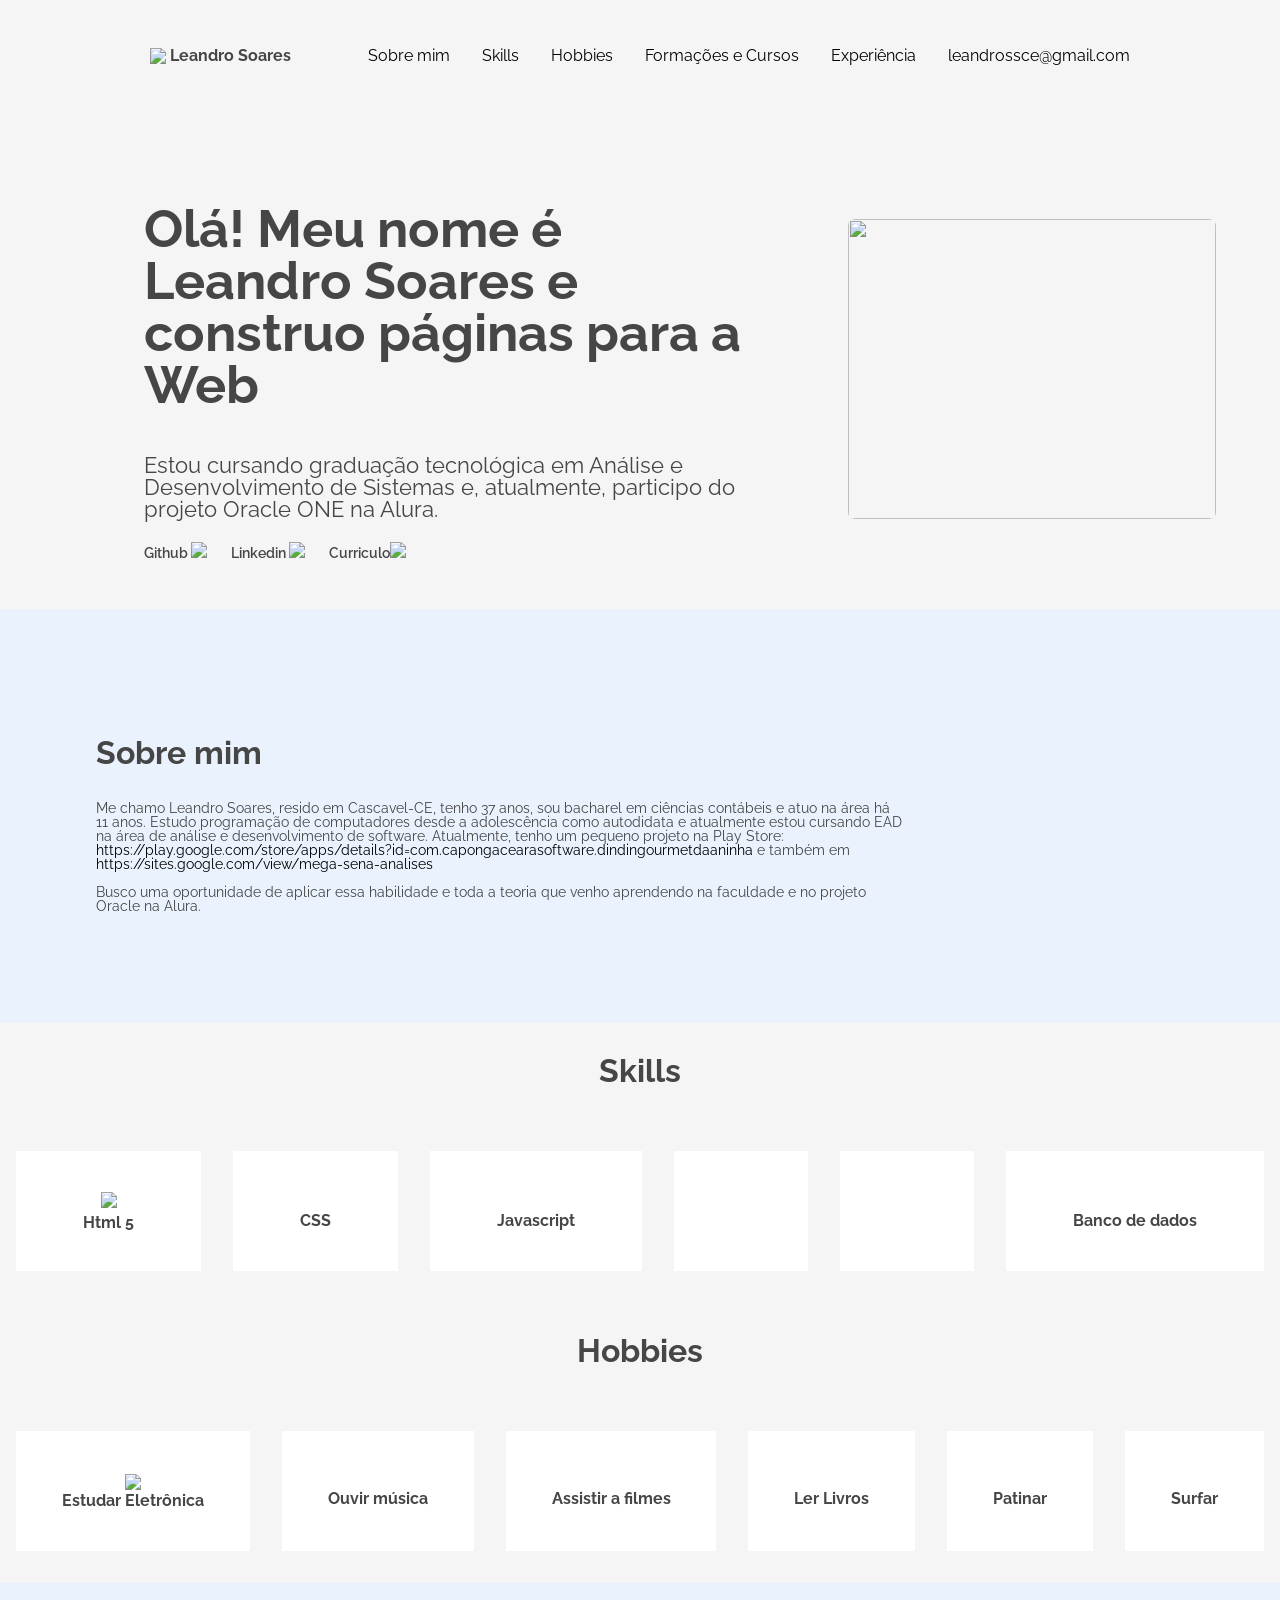
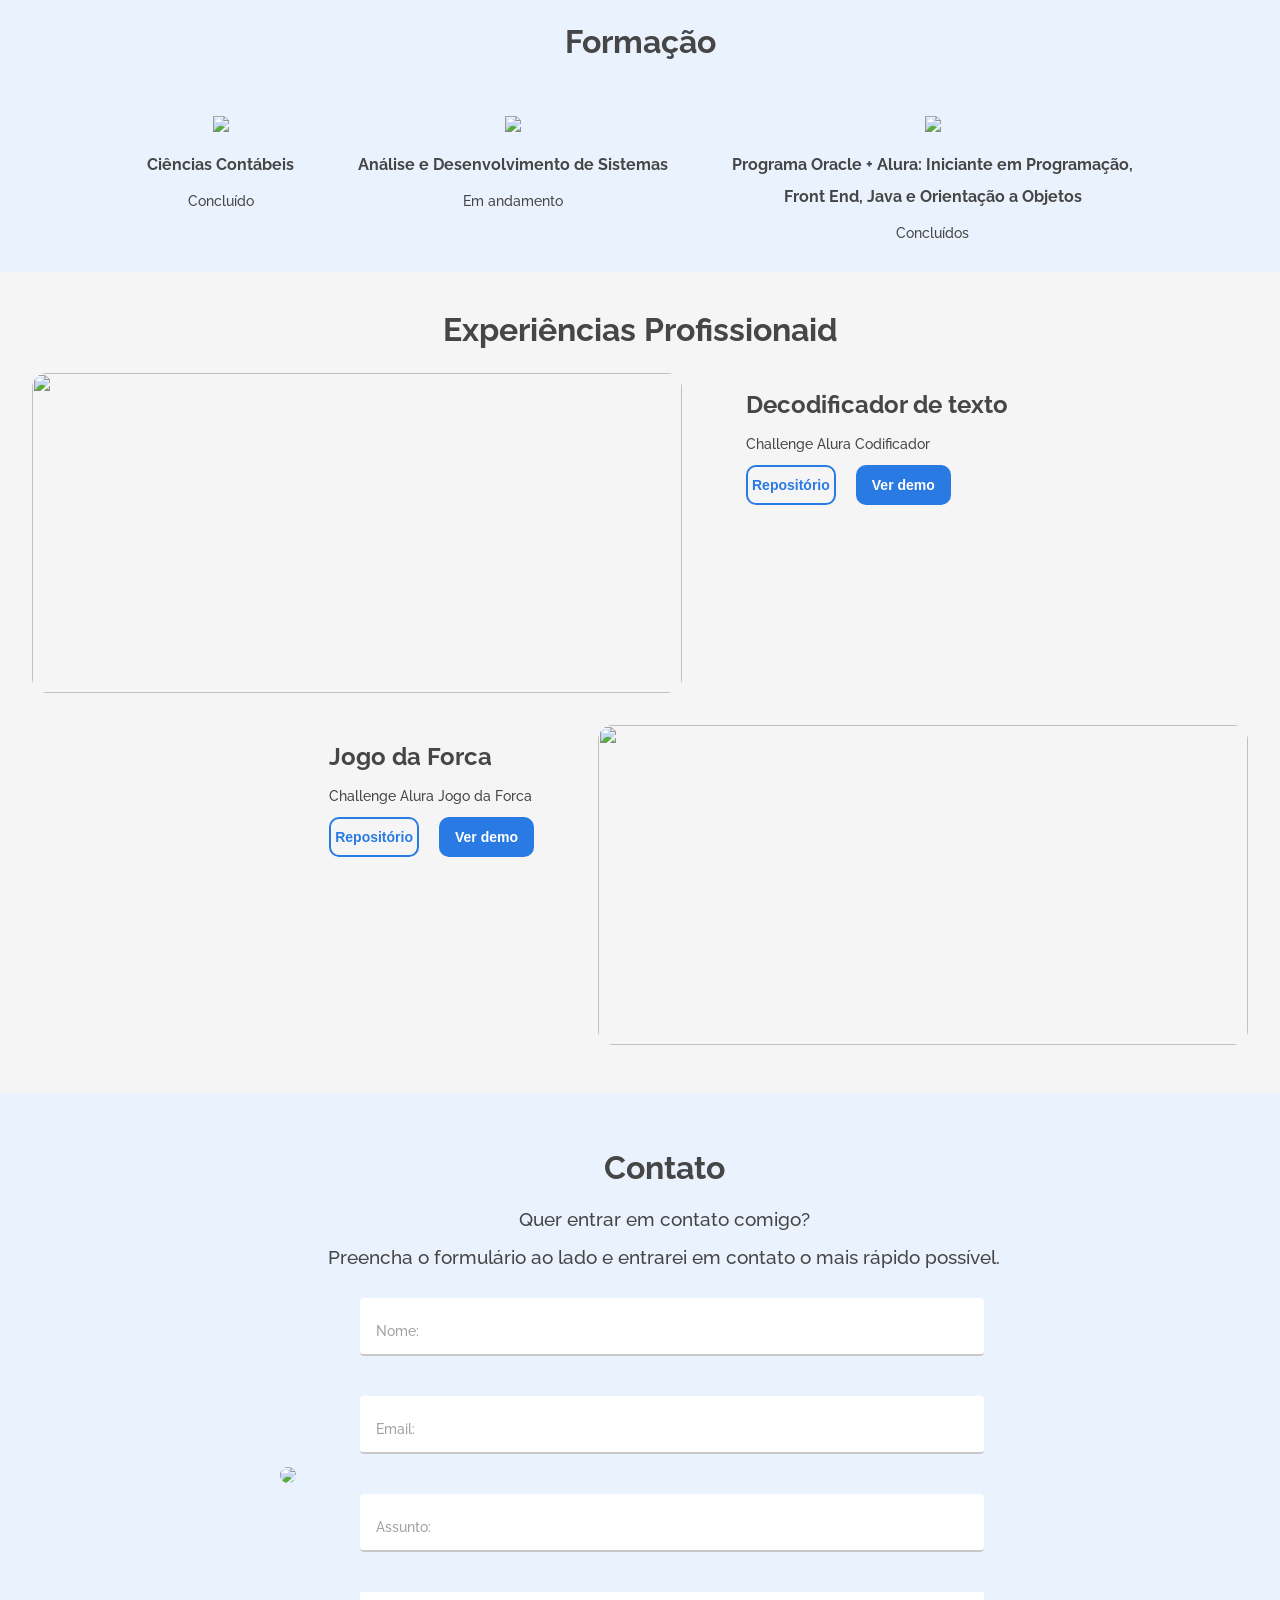
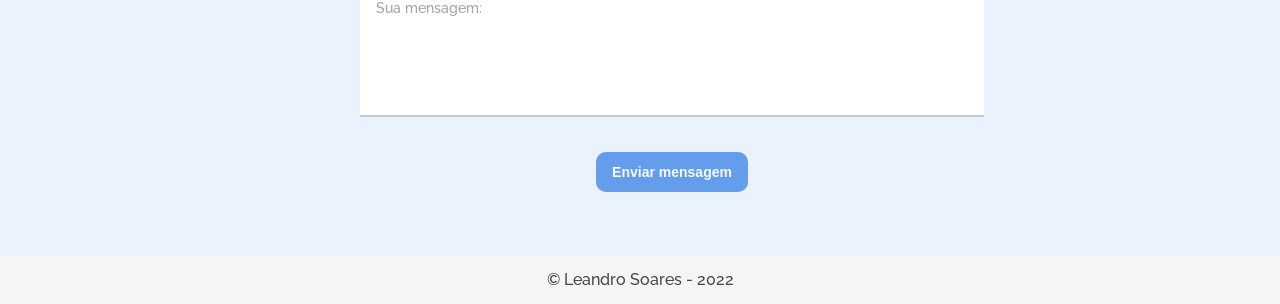
==== index.html @ 85e0a1cd "Primeiro commit" ====
<!DOCTYPE html>
<html lang="pt-br">

<head>
    <meta charset="UTF-8">
    <meta http-equiv="X-UA-Compatible" content="IE=edge">
    <meta name="viewport" content="width=device-width, initial-scale=1.0">

    <!-- Folha de estilo de CSS Linkado -->
    <link rel="stylesheet" href="style.css">

    <link rel="preconnect" href="https://fonts.googleapis.com">
    <link rel="preconnect" href="https://fonts.gstatic.com" crossorigin>

    <!-- Fonte do Projeto Raleway -->
    <link href="https://fonts.googleapis.com/css2?family=Raleway:wght@500&display=swap" rel="stylesheet">

    <title>Portfólio Pessoal</title>
</head>

<body>
    <!-- Sessão de Menu  -->
    <div class="all">
        <section class="menu">
            <header class="menu__header">
                <img class="menu__img" src="./assets/vector.png">
                <h3 class="menu__title">Leandro Soares</h3>
            </header>
            <nav class="menu__nav">
                <ul class="menu__list">
                    <li class="menu__list__item"><a href="#sobremim">Sobre mim</a></li>
                    <li class="menu__list__item"><a href="#skills">Skills</a></li>
                    <li class="menu__list__item"><a href="#hobbies">Hobbies</a></li>
                    <li class="menu__list__item"><a href="#formacao">Formações e Cursos</a></li>
                    <li class="menu__list__item"><a href="#xp">Experiência</a></li>
                    <li class="menu__list__item"><a href="#contato">leandrossce@gmail.com</a></li>
                </ul>
                <li class="menu__list__item__contato"><a href="#contato">leandrossce@gmail.com</a></li>
            </nav>
        </section>

        <!-- Sessão de Header/Title/Hero -->
        <section class="title">
            <div class="title__div">
                <img class="title__profile" src="assets\minha-foto.jpg">
                <div class="title__container" id="#sobremim">
                    <h2 class="title__bio">Olá! Meu nome é Leandro Soares e construo páginas para a Web</h2>
                    <h3 class="title__subsection">Estou cursando graduação tecnológica em Análise e Desenvolvimento de Sistemas e, atualmente, participo do projeto Oracle ONE na Alura.</h3>
                    <ul class="title__network">
                        <li class="title__network__item"><a href="https://github.com/leandrossce" target="_blank">Github <img src="assets\arrow.png"> </a></li>
                        <li class="title__network__item"><a href="" target="_blank">Linkedin <img src="assets\arrow.png"></a></li>
                        <li class="title__network__item"><a href="#">Curriculo<img src="assets\arrow.png"></a></li>
                    </ul>
                </div>
            </div>
        </section>

        <!-- Sessão sobre mim -->
        <section class="about">
            <div class="about__container">
                <h3 class="about__title">Sobre mim</h3>
                <p class="about__paragraph">Me chamo Leandro Soares, resido em Cascavel-CE, tenho 37 anos, sou bacharel em ciências contábeis e atuo na área há 11 anos. 
                    Estudo programação de computadores desde a adolescência como autodidata e atualmente estou cursando EAD na área de análise e desenvolvimento de software. 
                    Atualmente, tenho um pequeno projeto na Play Store: <a href="https://play.google.com/store/apps/details?id=com.capongacearasoftware.dindingourmetdaaninha">https://play.google.com/store/apps/details?id=com.capongacearasoftware.dindingourmetdaaninha</a> 
                    e também em <a href="https://sites.google.com/view/mega-sena-analises">https://sites.google.com/view/mega-sena-analises</a>
                </p>
                <p class="about__paragraph">Busco uma oportunidade de aplicar essa habilidade e toda a teoria que venho aprendendo na faculdade e no projeto Oracle na Alura.
                </p>
             </div>
        </section>

        <!-- Sessão de Skills/Habilidades -->
        <section class="skills">
            <h3 class="skills__title" id="skills">Skills</h3>
            <div class="skills__line">
                <div class="skills__box">
                    <ul>
                        <li class="skills__img"><img src="assets\htlm.png"></li>
                        <li class="skills__name"> Html 5</li>
                    </ul>
                </div>

                <div class="skills__box">
                    <ul>
                        <li class="skills__img"> <img src="assets\css_icon.png" alt=""> </li>
                        <li class="skills__name">CSS</li>
                    </ul>
                </div>

                <div class="skills__box">
                    <ul>
                        <li class="skills__img"> <img src="assets\js_icon.png" alt=""></li>
                        <li class="skills__name">Javascript</li>
                    </ul>
                </div>

                <div class="skills__box">
                    <ul>
                        <li class="skills__img"> <img src="assets\java_vertical_logo.png" alt=""></li>
                    </ul>
                </div>

                <div class="skills__box">
                    <ul>
                        <li class="skills__img"><img src="assets\git1.png" alt=""></li>
                    </ul>
                </div>

                <div class="skills__box">
                    <ul>
                        <li class="skills__img"> <img src="assets\sql.png" alt=""> </li>
                        <li class="skills__name">Banco de dados </li>
                    </ul>
                </div>

               
            </div>
        </section>

        <!-- Sessão de Hobbies -->
        <section class="hobbies" id="hobbies">
            <h3 class="hobbies__title">Hobbies</h3>
            <div class="hobbies__line">
                <div class="hobbies__box">
                    <ul>
                        <li class="hobbies__img"><img src="assets\eletronica.png"></li>
                        <li class="hobbies__name">Estudar Eletrônica</li>
                    </ul>
                </div>

               <div class="hobbies__box">
                    <ul>
                        <li class="hobbies__img"> <img src="assets\headphones_icon.png" alt=""></li>
                        <li class="hobbies__name">Ouvir música</li>
                    </ul>
                </div>

                <div class="hobbies__box">
                    <ul>
                        <li class="hobbies__img"><img src="assets\tv_icon.png" alt=""></li>
                        <li class="hobbies__name">Assistir a filmes</li>
                    </ul>
                </div>

                <div class="hobbies__box">
                    <ul>
                        <li class="hobbies__img"> <img src="assets\leitura.png" alt=""> </li>
                        <li class="hobbies__name">Ler Livros</li>
                    </ul>
                </div>

                <div class="hobbies__box">
                    <ul>
                        <li class="hobbies__img"> <img src="assets\patinar.png" alt=""> </li>
                        <li class="hobbies__name">Patinar</li>
                    </ul>
                </div>

                <div class="hobbies__box">
                    <ul>
                        <li class="hobbies__img"> <img src="assets\praia.png" alt=""></li>
                        <li class="hobbies__name">Surfar</li>
                    </ul>
                </div>
            </div>
        </section>

        <!-- Sessão de Histórico Acadêmico -->
        <section class="academic">
            <h2 class="academic__title" id="formacao">Formação</h2>
            <div class="academic__courses">
                <div class="academic__courses__box">
                    <ul class="academic__courses__list">
                        <li class="academic__courses__item__img"><img
                                src="assets\uece.png">
                        </li>
                        <li class="academic__courses__item__title">
                            <h4>Ciências Contábeis</h4>
                        </li>
                        <li class="academic__courses__item__subtitle">
                            <p>Concluído</p>
                        </li>
                    </ul>
                </div>
                <div class="academic__courses__box">
                    <ul class="academic__courses__list">
                        <li class="academic__courses__item__img"><img
                                src="assets\uninassau.png">
                        </li>
                        <li class="academic__courses__item__title">
                            <h4>Análise e Desenvolvimento de Sistemas</h4>
                        </li>
                        <li class="academic__courses__item__subtitle">
                            <p>Em andamento</p>
                        </li>
                    </ul>
                </div>
                <div class="academic__courses__box">
                    <ul class="academic__courses__list">
                        <li class="academic__courses__item__img"><img
                                src="assets\oracle.png">
                        </li>
                        <li class="academic__courses__item__title">
                            <h4>Programa Oracle + Alura: Iniciante em Programação,<p>Front End, Java e Orientação a Objetos</p></h4>
                        </li>
                        <li class="academic__courses__item__subtitle">
                            <p>Concluídos</p>
                        </li>
                    </ul>
                </div>
              
            </div>
        </section>

        <!-- Sessão de Experiência Profissional/Projetos-->
        <section class="experience">
            <h2 class="experience__section__title" id="xp">Experiências Profissionaid</h2>
            <div class="experiencie__box">
                <!-- Insira a logo/captura de seu projeto/trabalho -->
                <img class="experience__img" src="./assets/desencriptador.png">
                <div class="experience__info">
                    <h2 class="experience__title">Decodificador de texto</h2>
                    <h3 class="experience__text">Challenge Alura Codificador </h3>
                    <div class="experience__description">
                         <span class="experience__repo"><a href="https://github.com/leandrossce/Desafios-Oracle-One-DecodificadorTexto" target="_blank"><button
                                    class="experiencia__botao--repo experiencia__botao">Repositório</button></a></span>
                        <span class="experience__demo"><a href="https://leandrossce.github.io/Desafios-Oracle-One-DecodificadorTexto/" target="_blank"><button class="experiencia__botao--demo experiencia__botao">Ver
                                    demo</button></a></span>
                    </div>
                </div>
            </div>

            <div class="experiencie__box experiencie__box--reverse">
                <!-- Insira a logo de seu projeto/trabalho -->
                <img class="experience__img" src="./assets/print-forca.png">
                <div class="experience__info">
                    <h2 class="experience__title">Jogo da Forca</h2>
                    <h3 class="experience__text">Challenge Alura Jogo da Forca </h3>
                    <div class="experience__description">
                        <!-- Insira a link para demonstração do projeto no Github e/ou GithubPages -->
                        <span class="experience__repo"><a href="https://github.com/leandrossce/Desafios-Oracle-One-Jogo-da-Forca" target="_blank"><button
                                    class="experiencia__botao--repo experiencia__botao">Repositório</button></a></span>
                        <span class="experience__demo"><a href="https://leandrossce.github.io/Desafios-Oracle-One-Jogo-da-Forca/" target="_blank"><button class="experiencia__botao--demo experiencia__botao">Ver
                                    demo</button></a></span>
                    </div>
                </div>
            </div>

        </section>

        <!-- Sessão de Contato -->
        <section class="formcontato">
            <div id="contato" class="formcontato__contacto">
                <div class="formcontato--esquerda">
                    <img class="formcontato__img" src="assets\contact_image.png">
                </div>
                <div class="formcontato__text">
                    <h2 class="formcontato__title">Contato</h2>
                    <h3 class="formcontato__subtext">Quer entrar em contato comigo?</h3>
                    <h3 class="formcontato__subtext">Preencha o formulário ao lado e entrarei em contato o mais
                        rápido possível. </h3>
                    <form class="formcontato__form">
                        <div class="form__input__box">
                            <input class="formcontato__input" type="text" id="nome" data-tipo="nome"  minlength="1" maxlength="50" required>
                            <label for="nome" class="form__label">Nome:</label>
                            <label for="nome" class="form__label__erro"></label>
                        </div>
                        
                        <div class="form__input__box">
                            <input class="formcontato__input" type="email" id="email" data-tipo="email" minlength="1" pattern="[a-z0-9.]+@[a-z0-9]+\.[a-z]+[.a-z]+" required>
                            <label for="email" class="form__label">Email:</label>
                            <label for="email" class="form__label__erro"></label>
                        </div>
                        
                        <div class="form__input__box">
                            <input class="formcontato__input" type="text" id="assunto" data-tipo="assunto" maxlength="50" required> 
                            <label for="assunto" class="form__label">Assunto:</label>
                            <label for="assunto" class="form__label__erro"></label>
                        </div>
                        
                        <div class="form__input__box">
                            <textarea class="formcontato__textarea" rows="5" cols="40" id="mensagem" data-tipo="mensagem" minlength="1" maxlength="300" name="mensagem"></textarea>
                            <label for="mensagem" class="form__label--textarea form__label">Sua mensagem:</label>
                        </div>
                        
                        <button class="formcontato__botao experiencia__botao" disabled>Enviar mensagem</button>
                    </form>
                </div>
            </div>
        </section>

        <!-- Sessão de Footer/Rodapé-->
        <section class="footer">
            <div class="footer__rodape">
                <p class="copyright">&copy; Leandro Soares - 2022 </p>
            </div>
        </section>

        <!-- Script Linkado do seu documento de JavaScript -->
        <script src="script.js"></script>
</body>

</html>
---- style.css ----
:root{
    /*Insira a variavel das outras cores inspecionando o modelo do figma*/
    /*Se esforce para trabalhar com variáveis, é uma dica profissional valiosa*/
    scroll-behavior: smooth;
   --cor-de-fundo: #F5F5F5;
   --cor-de-link: #000;
   --cor-de-texto: #464646;
}

body {
    box-sizing: border-box;
    background-color: var(--cor-de-fundo) ;
    font-family: 'Raleway', sans-serif;
    margin: 0;
    padding: 0;
    line-height: 1;
    color: var(--cor-de-texto);
}
ol, ul,li {
    list-style: none;
    padding: 0;
}
a{
    text-decoration: none;
    color: var(--cor-de-link);
}

/*Neste desafio, gostariamos que praticassem a metodologia BEM, caso sintam a vontade 
de utiliza-la. 
Mas o que é o BEM?
BEM (Block, Element, Modifier) ​​é uma abordagem baseada em componentes para o desenvolvimento
web. A ideia por trás disso é dividir a interface do usuário em blocos independentes.
Isso torna o desenvolvimento de interface fácil e rápido, mesmo com uma interface
de usuário complexa, e permite a reutilização de código existente sem copiar e colar.
Link da documentação oficial!
https://en.bem.info/methodology/quick-start/*/

/*Sessão Menu*/

section.menu{
    display: flex;
    align-items: center;
}

.menu__header {
    display: flex;
    align-items: center;
    margin-left: 1rem;
}

.menu__img {
    align-self: center;
}

.menu__title {
    margin-left: .25rem;
    font-weight: 700;
    font-size: 1rem;
}

.menu__nav {
    display: flex;
    margin: 0 1rem 0 auto;
}

.menu__list {
    display: none;
}

.menu__list__item {
    position: relative;
}

.menu__list__item::after {
    content: "";
    position: absolute;
    width: 0;
    height: 3px;
    background-color: grey;
    bottom: -5px;
    left: 50%;
    transform: translateX(-50%);
    transition: width .3s ease-in-out;
}

.menu__list__item:hover::after {
    width: 90%;
}

.menu__list__item__contato a {
    color: var(--cor-de-texto);
    font-size: 14px;
    font-weight: 400;
}

/*Sessão Title*/

section.title{
    margin-top: 1rem;
}

.title__div {
    margin: 0 1rem;
}

.title__profile {
    height: 300px;
    width: 300px;
    margin: 0 0 0 5rem;
    border-radius: 2%;
    border: 0px solid grey ;
}

.title__bio {
    font-weight: 700;
    font-size: 1.375rem;
}

.title__subsection {
    font-weight: 400;
    font-size: .875rem;
}

.title__network {
    display: flex;
    justify-content: center;
    align-items: center;
    gap: 1.5rem;
    padding: 0;
}

.title__network__item a {
    color: var(--cor-de-texto);
    font-weight: 600;
    font-size: .875rem;
}

/*Sessão About*/

section.about {
    background-color: #EAF2FD;
}

.about__container {
    padding: 1rem;
}

.about__title {
    font-weight: 700;
    font-size: 1.375rem;
}

.about__paragraph {
    font-weight: 400;
    font-size: .875rem;
}

/* Sessão skills */

.skills {
    text-align: center;
}

.skills__title {
    font-weight: 700;
    font-size: 1.375rem;
}

.skills__line {
    display: flex;
    flex-wrap: wrap;
}

.skills__box {
    background-color: #ffffff;
    margin: 2rem 1rem;
    width: calc(50% - 2rem);
    height: 120px;
    display: flex;
    align-items: center;
    justify-content: center;
    transition: transform .5s ease, box-shadow .6s ease-in-out;
}

.skills__box:hover {
    transform: scale(1.05);
    box-shadow: #87ceeb 0 0 1.5rem .1rem;
}


.skills__name {
    font-weight: 700;
    font-size: 1rem;
    margin-top: .25rem;
}


/*Sessão Hobbies*/

section.hobbies{
    text-align: center;
}

.hobbies__title {
    font-weight: 700;
    font-size: 1.375rem;
}

.hobbies__line {
    display: flex;
    flex-wrap: wrap;
}

.hobbies__box {
    background-color: #ffffff;
    margin: 2rem 1rem;
    width: calc(50% - 2rem);
    height: 120px;
    display: flex;
    align-items: center;
    justify-content: center;
    transition: transform .5s ease, box-shadow .6s ease-in-out;
}

.hobbies__box:hover {
    transform: scale(1.05);
    box-shadow: #87ceeb 0 0 1.5rem .1rem;
}

.hobbies__name {
    font-weight: 700;
    font-size: 1rem;
}

/* Experiência Acadêmica*/

section.academic{
    text-align: center;
    background-color: #EAF2FD;
    padding: 1rem 0;
}

.academic__title {
    font-weight: 700;
    font-size: 1.375rem;
}

.academic__courses__box {
    margin: 1rem 2rem 0;
}

.academic__courses__item__img img {
    width: calc(100% - 4rem);
    max-width: 300px;
}

.academic__courses__item__title {
    font-weight: 700;
}

.academic__courses__item__subtitle {
    font-weight: 500;
    font-size: .875rem;
}



/* experiência*/

section.experience{
    text-align: center;
    padding: 1rem 0;
}

.experience__section__title {
    font-weight: 700;
    font-size: 1.375rem;
}

.experiencie__box {
    text-align: left;
    width: calc(100% - 4rem);
    margin: 1rem 2rem;
}

.experience__img {
    width: 100%;
    height: 144px;
    max-width: 650px;
    border-radius: 15px;
}

.experience__title {
    font-weight: 700;
}

.experience__text {
    font-weight: 500;
    font-size: .875rem;
}

.experiencia__botao {
    background-color: #2A7AE4;
    border: none;
    border-radius: 10px;
    color: #ffffff;
    font-weight: 600;
    font-size: .875rem;
    padding: 12px 16px;
    transition: transform .5s ease;
    margin-left: 1rem;
}

.experiencia__botao:hover {
    transform: scale(1.05);
    cursor: pointer;
}

.experiencia__botao--repo {
    border: #2A7AE4 2px solid;
    color: #2A7AE4;
    background-color: var(--cor-de-fundo);
    padding: 10px 4px;
    margin-left: 0;
    border-radius: 10px;
}

/*Contato*/

section.formcontato{
    text-align: center;
    padding: 2rem 0;
    background-color: #EAF2FD;
}

.formcontato__img {
    display: none;
}

.formcontato__title {
    font-weight: 700;
    font-size: 1.375rem;
}

.formcontato__subtext {
    font-weight: 500;
}

.formcontato__form {
    display: flex;
    flex-direction: column;
    justify-content: center;
    align-items: center;
    gap: 2rem;
    margin: 2rem 2rem;
}

.form__input__box {
    position: relative;
    width: 100%;
}

.formcontato__input {
    width: calc(100% - 5rem);
    background-color: #ffffff;
    border: none;
    outline: none;
    border-bottom: #C8C8C8 2px solid;
    height: 56px;
    padding: 0 1rem;
    padding-left: 5rem;
    border-radius: 4px;
    color: #A2A2A2;
    transition: padding .2s ease-in-out;
}

.formcontato__input--invalido {
    border-bottom: #d12828 2px solid;
}

.formcontato__input:focus {
    border-bottom: #2A7AE4 2px solid;
    color: var(--cor-de-texto);
    padding-left: 1rem;
}

.form__label {
    position: absolute;
    color: #A2A2A2;
    font-weight: 500;
    font-size: 0.875rem;
    left: 1rem;
    top: 50%;
    width: 100%;
    transform: translateY(-50%);
    text-align: left;
    transition: top .2s ease;
}

.form__label__erro {
    display: block;
    padding-top: .5rem;
    color: #d12828;
}

.form__label--textarea {
    top: 1rem;
}

.formcontato__input:focus ~ .form__label, .formcontato__textarea:focus ~ .form__label {
    top: -.8rem;
    color: var(--cor-de-texto);
}

.formcontato__textarea {
    width: calc(100% - 5rem);
    padding: 1.5rem 1rem;
    padding-left: 5rem;
    resize: none;
    background-color: #ffffff;
    outline: none;
    border: none;
    border-bottom: #C8C8C8 2px solid;
    color: #A2A2A2;
    transition: padding .2s ease-in-out;
}

.formcontato__textarea:focus {
    border-bottom: #2A7AE4 2px solid;
    color: var(--cor-de-texto);
    padding-left: 1rem;
}

.formcontato__botao:disabled {
    opacity: .7;
    transform: none;
}

/*footeer*/

section.footer{
    text-align: center;
}

.footer__rodape {
    font-weight: 500;
}



/*Tablet*/
@media screen and (min-width: 768px) {

/* Menu */

/*title*/
.title__div {
    display: flex;
    flex-direction: row-reverse;
    margin: 0 2rem;
}

.title__profile {
    align-self: center;
    width: 146px;
}

.title__network {
    justify-content: flex-start;
}

/* Sobre */
.about__container {
    padding: 2rem;
}

/*Skills*/
.skills__box {
    width: calc(33.33% - 2rem);
}

/*Hobbies*/
.hobbies__box {
    width: calc(33.33% - 2rem);
}

/*Experiências acadêmicas*/
.academic__courses {
    display: flex;
}

.academic__courses__item__img {
    width: 100%;
}

/*Expeirência profissional*/
.experience__img {
    height: 320px;
}

}

/*Mobile*/
@media screen and (min-width: 1024px) {

/*Menu*/
.menu {
    padding: 2rem 8.375rem;
}

.menu__list {
    display: flex;
    gap: 2rem;
    align-items: center;
}

.menu__list__item__contato {
    display: none;
}

/*Titulo*/
.title {
    margin: 0;
    padding: 2rem;
}

.title__container {
    margin-left: 5rem;
}

.title__bio {
    font-size: 3.25rem;
}

.title__subsection {
    font-size: 1.375rem;
}

.title__profile {
    width: 368px;
}

/*Sessão sobre*/
.about {
    padding: 4rem;
}

.about__container {
    width: 70%;
}
.about__title {
    font-size: 2rem;
}

/*Skills*/
.skills__title {
    font-size: 2rem;
}

.skills__box {
    width: auto;
    flex-grow: 1;
}

/*Hobbies*/
.hobbies__title {
    font-size: 2rem;
}

.hobbies__box {
    width: auto;
    flex-grow: 1;
}
 
/*Formação Acadêmica*/
.academic {
    padding: 4rem 0;
}

.academic__title {
    font-size: 2rem;
}

.academic__courses {
    display: flex;
    justify-content: center;
}

/*Experiência Profissional*/
.experience__section__title {
    font-size: 2rem;
}

.experiencie__box {
    display: flex;
    gap: 4rem;
    margin-bottom: 2rem;
}

.experiencie__box--reverse {
    flex-direction: row-reverse;
}

 /*Contato*/
 .formcontato__title {
    font-size: 2rem;
 }

 .formcontato__contacto {
    display: flex;
    justify-content: center;
    align-items: center;
    gap: 2rem;
 }

 .formcontato__img {
    display: block;
    border-radius: 15px;
 }

/*Footer*/

}
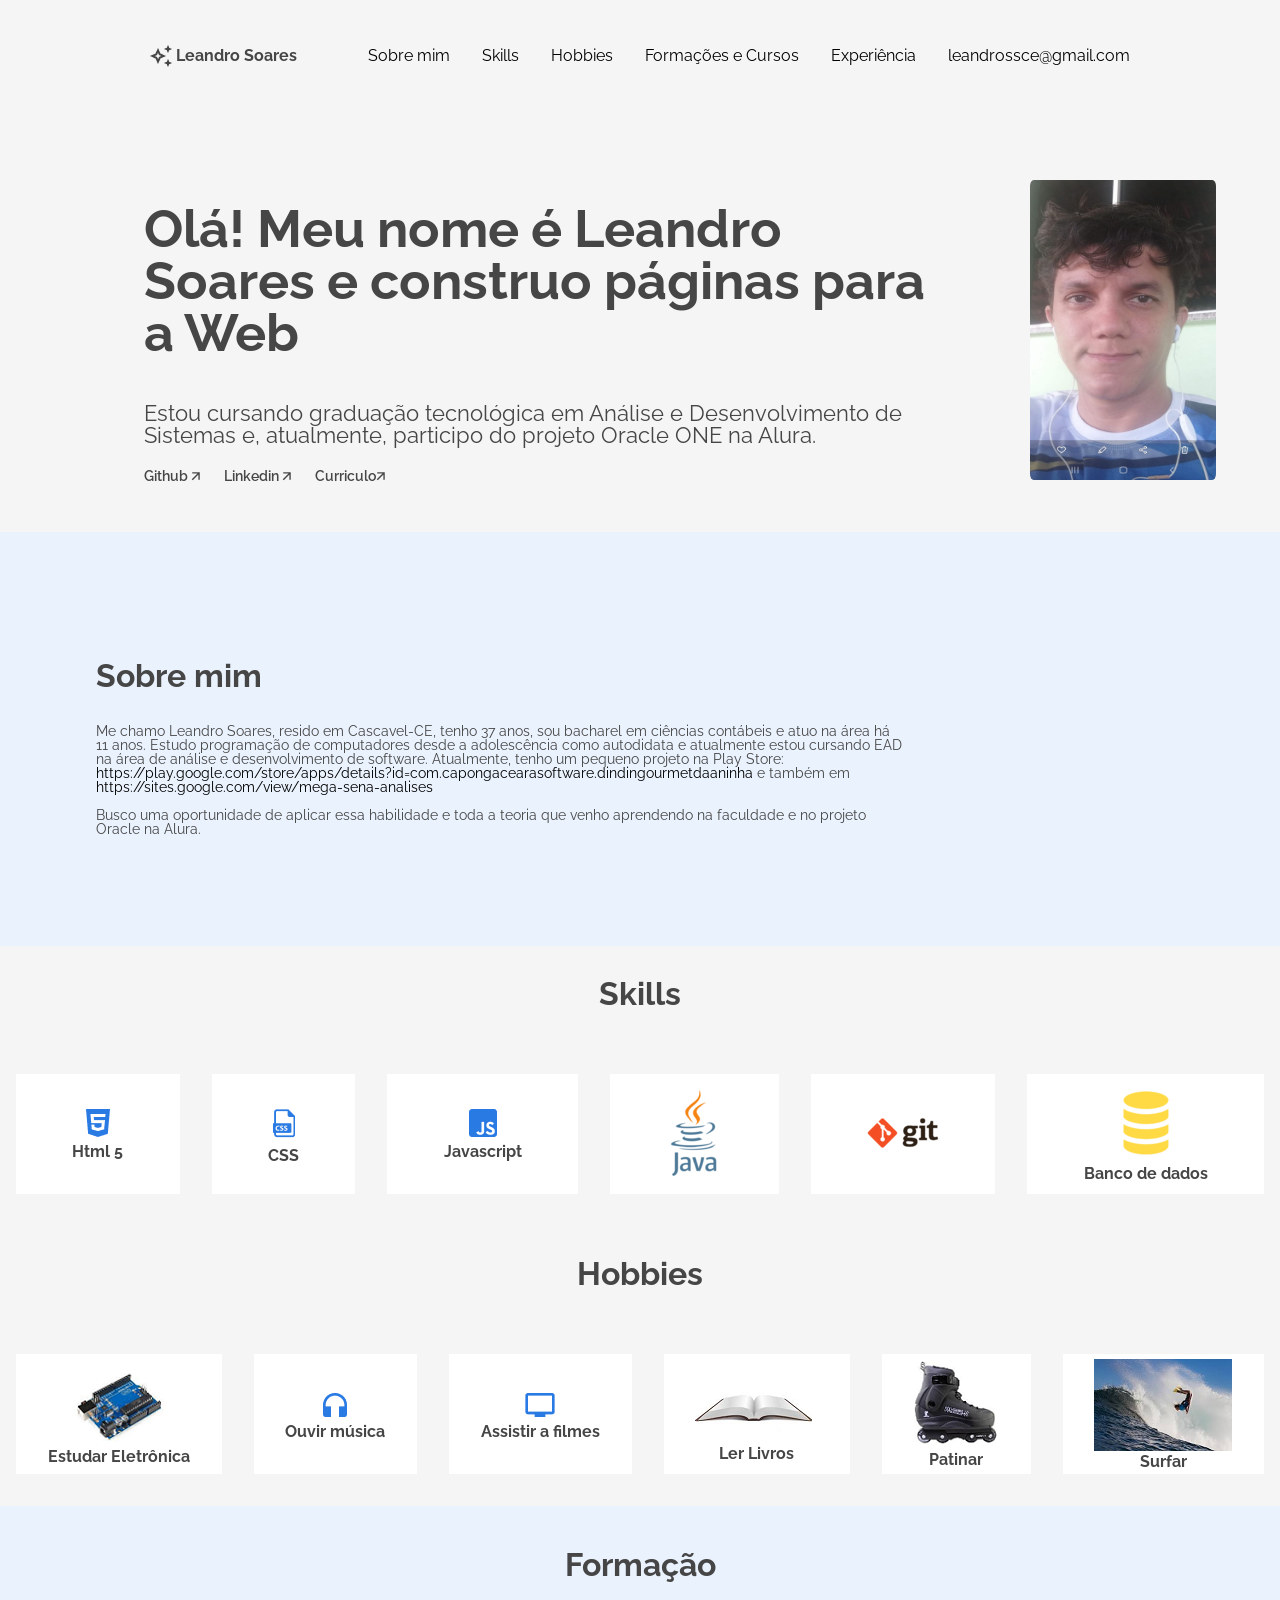
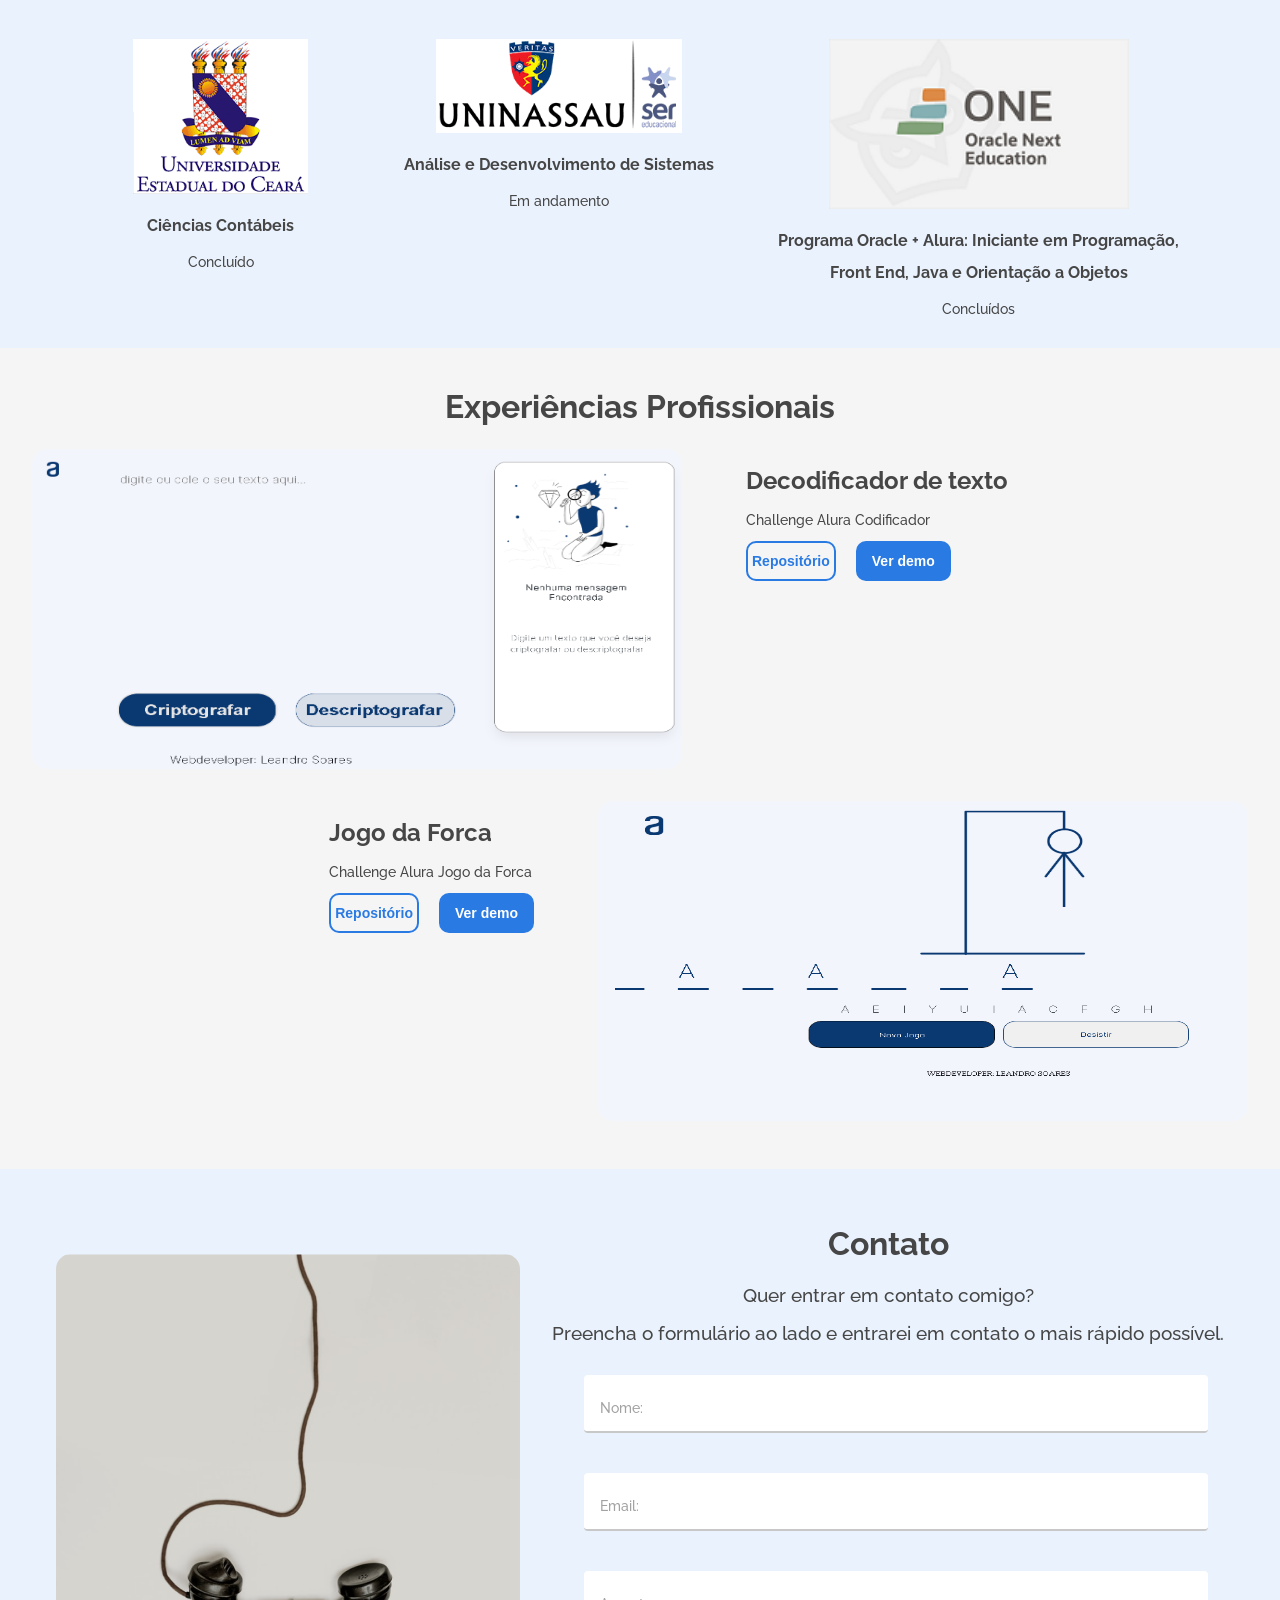
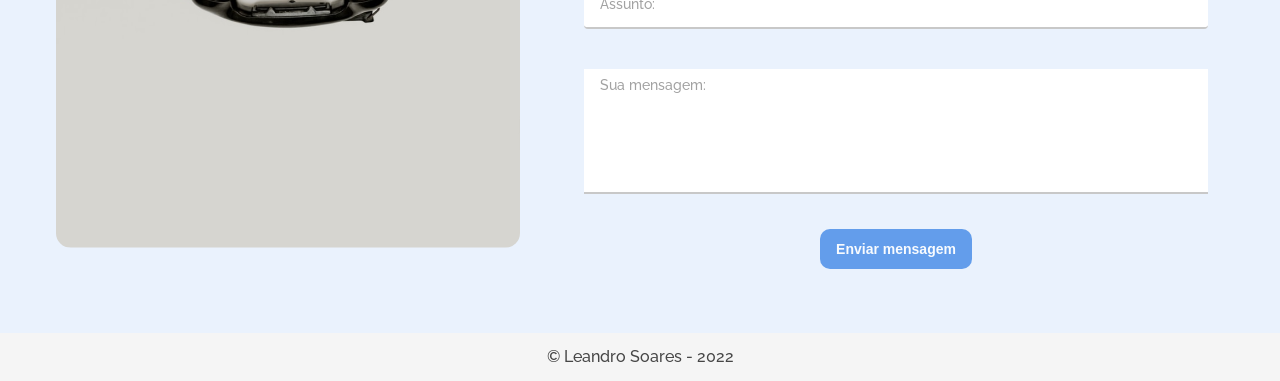
==== commit 841cb903: "Correção gramatical" ====
--- a/index.html
+++ b/index.html
@@ -214,7 +214,7 @@
 
         <!-- Sessão de Experiência Profissional/Projetos-->
         <section class="experience">
-            <h2 class="experience__section__title" id="xp">Experiências Profissionaid</h2>
+            <h2 class="experience__section__title" id="xp">Experiências Profissionais</h2>
             <div class="experiencie__box">
                 <!-- Insira a logo/captura de seu projeto/trabalho -->
                 <img class="experience__img" src="./assets/desencriptador.png">
@@ -300,4 +300,4 @@
         <script src="script.js"></script>
 </body>
 
-</html>+</html>
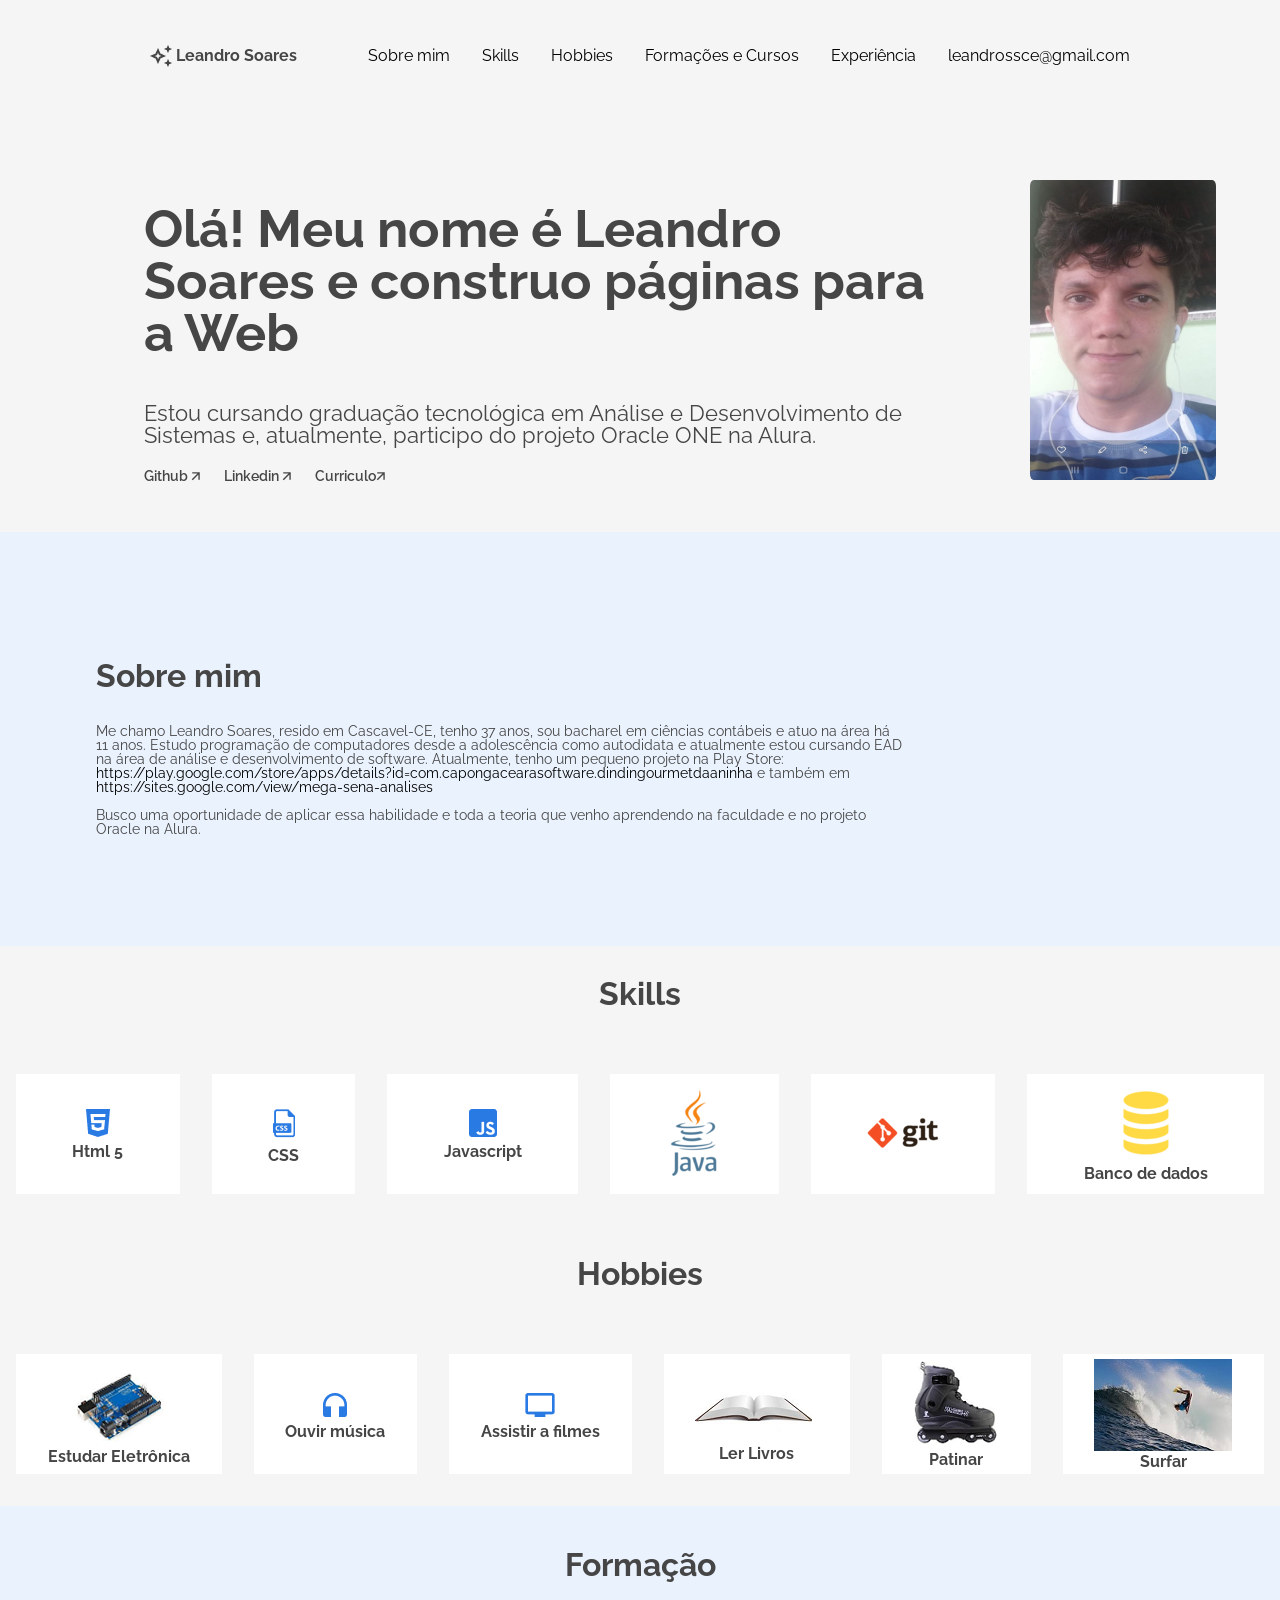
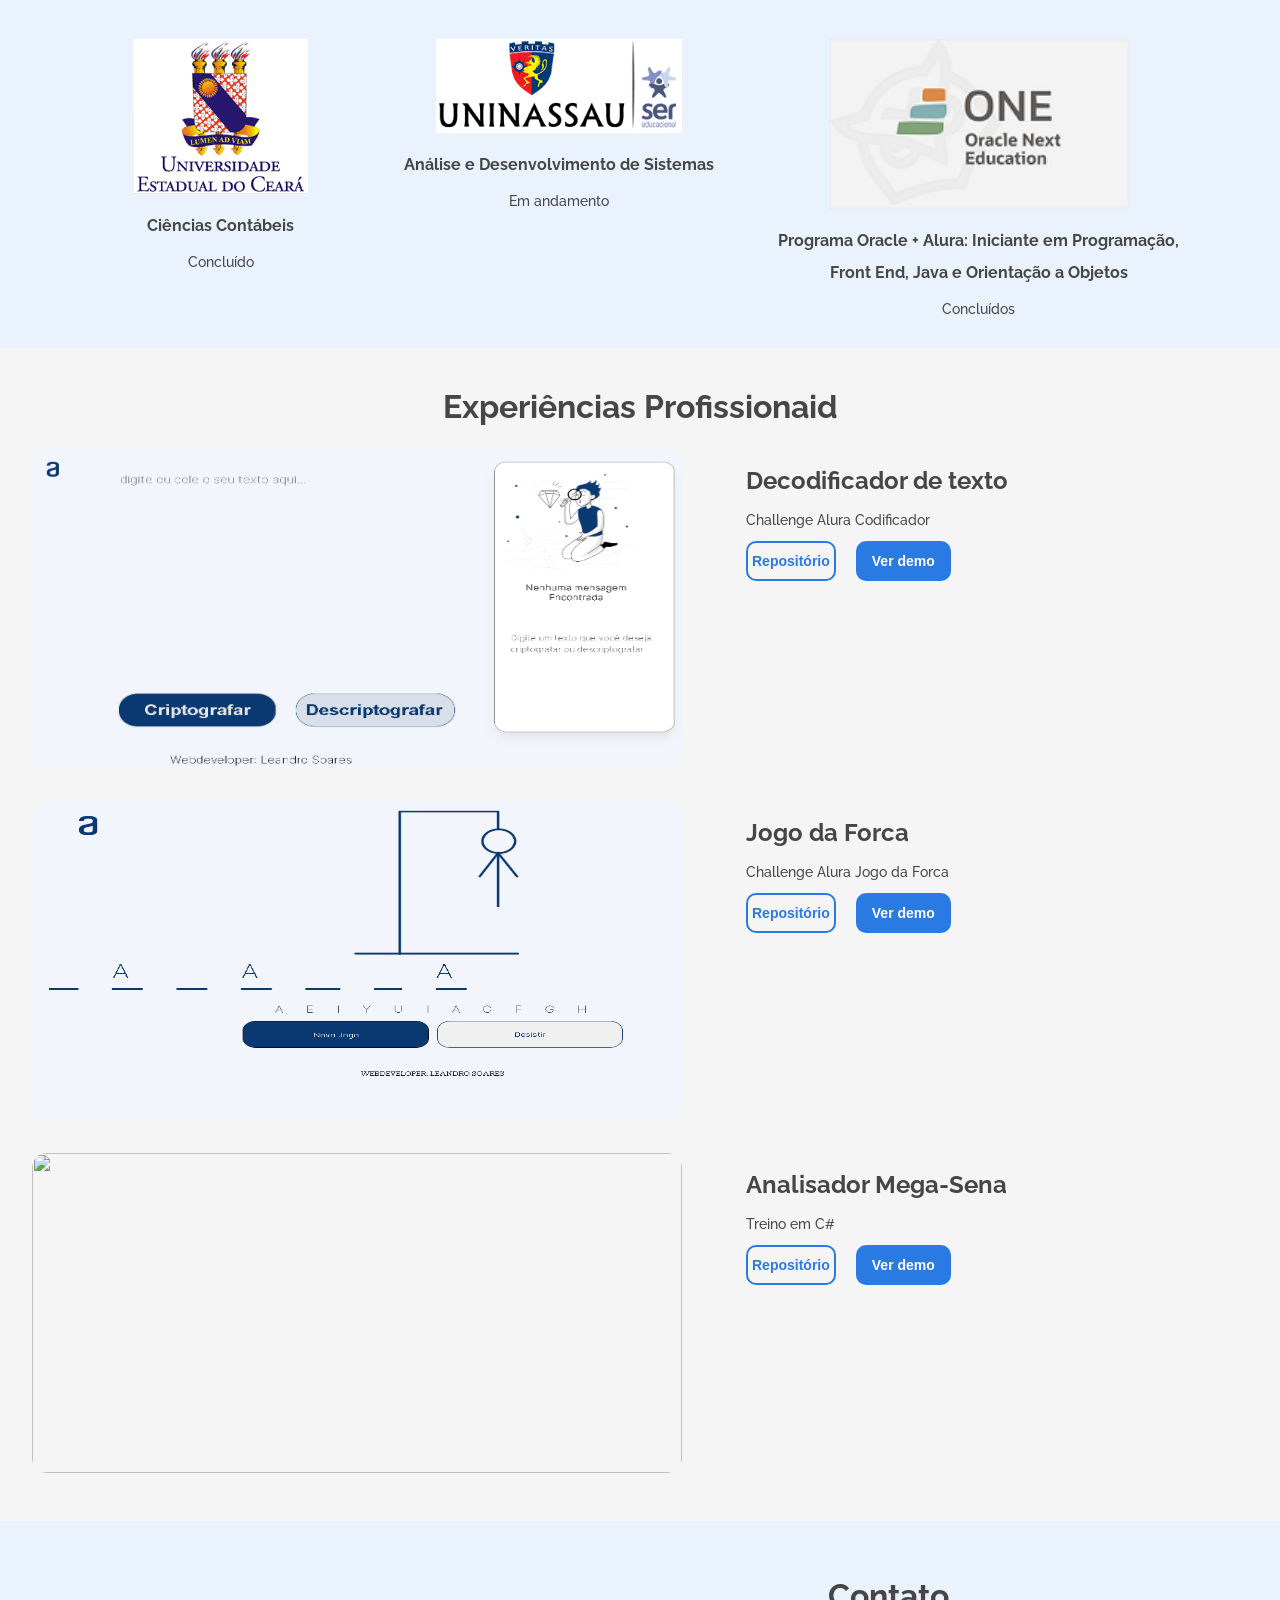
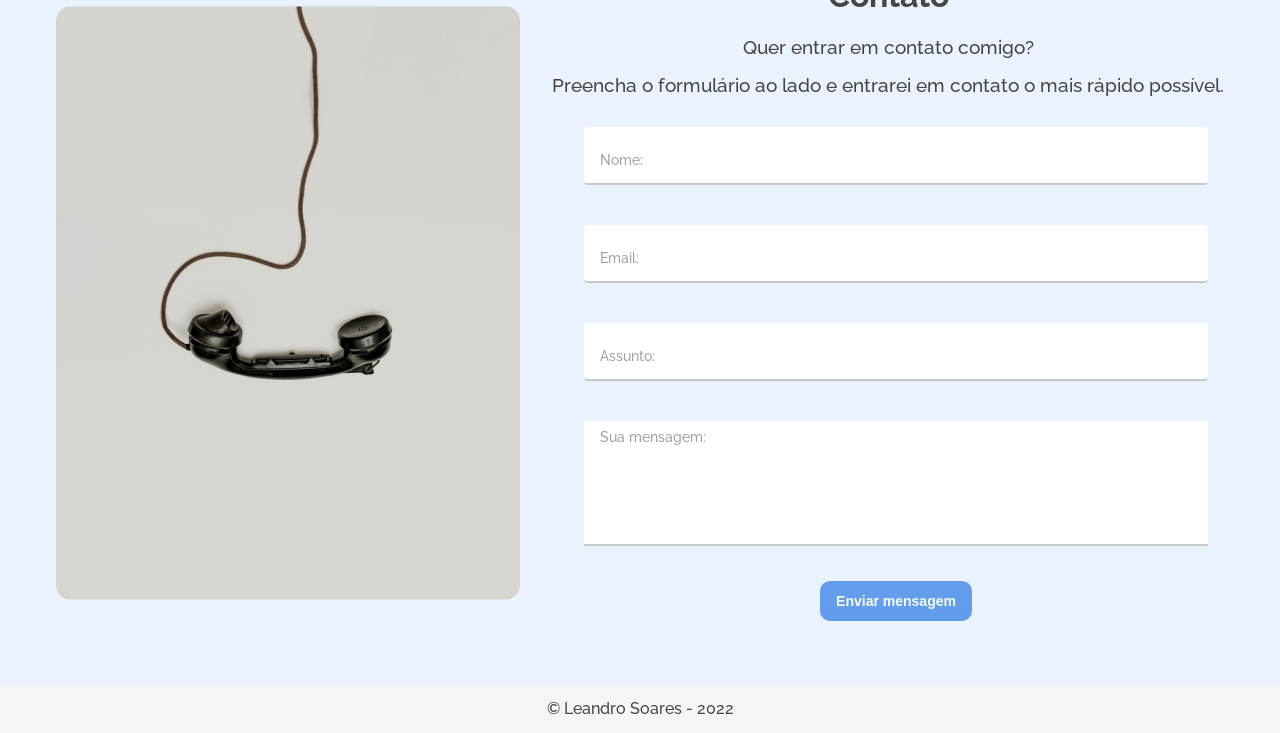
==== commit cb943fe6: "Adição Projeto e correções layout" ====
--- a/index.html
+++ b/index.html
@@ -214,7 +214,7 @@
 
         <!-- Sessão de Experiência Profissional/Projetos-->
         <section class="experience">
-            <h2 class="experience__section__title" id="xp">Experiências Profissionais</h2>
+            <h2 class="experience__section__title" id="xp">Experiências Profissionaid</h2>
             <div class="experiencie__box">
                 <!-- Insira a logo/captura de seu projeto/trabalho -->
                 <img class="experience__img" src="./assets/desencriptador.png">
@@ -230,7 +230,7 @@
                 </div>
             </div>
 
-            <div class="experiencie__box experiencie__box--reverse">
+            <div class="experiencie__box">
                 <!-- Insira a logo de seu projeto/trabalho -->
                 <img class="experience__img" src="./assets/print-forca.png">
                 <div class="experience__info">
@@ -241,6 +241,24 @@
                         <span class="experience__repo"><a href="https://github.com/leandrossce/Desafios-Oracle-One-Jogo-da-Forca" target="_blank"><button
                                     class="experiencia__botao--repo experiencia__botao">Repositório</button></a></span>
                         <span class="experience__demo"><a href="https://leandrossce.github.io/Desafios-Oracle-One-Jogo-da-Forca/" target="_blank"><button class="experiencia__botao--demo experiencia__botao">Ver
+                                    demo</button></a></span>
+                    </div>
+                </div>
+            </div>
+
+
+
+            <div class="experiencie__box">
+                <!-- Insira a logo de seu projeto/trabalho -->
+                <img class="experience__img" src="./assets/megasena.png">
+                <div class="experience__info">
+                    <h2 class="experience__title">Analisador Mega-Sena</h2>
+                    <h3 class="experience__text">Treino em C# </h3>
+                    <div class="experience__description">
+                        <!-- Insira a link para demonstração do projeto no Github e/ou GithubPages -->
+                        <span class="experience__repo"><a href="" target="_blank"><button
+                                    class="experiencia__botao--repo experiencia__botao">Repositório</button></a></span>
+                        <span class="experience__demo"><a href="https://sites.google.com/view/mega-sena-analises" target="_blank"><button class="experiencia__botao--demo experiencia__botao">Ver
                                     demo</button></a></span>
                     </div>
                 </div>
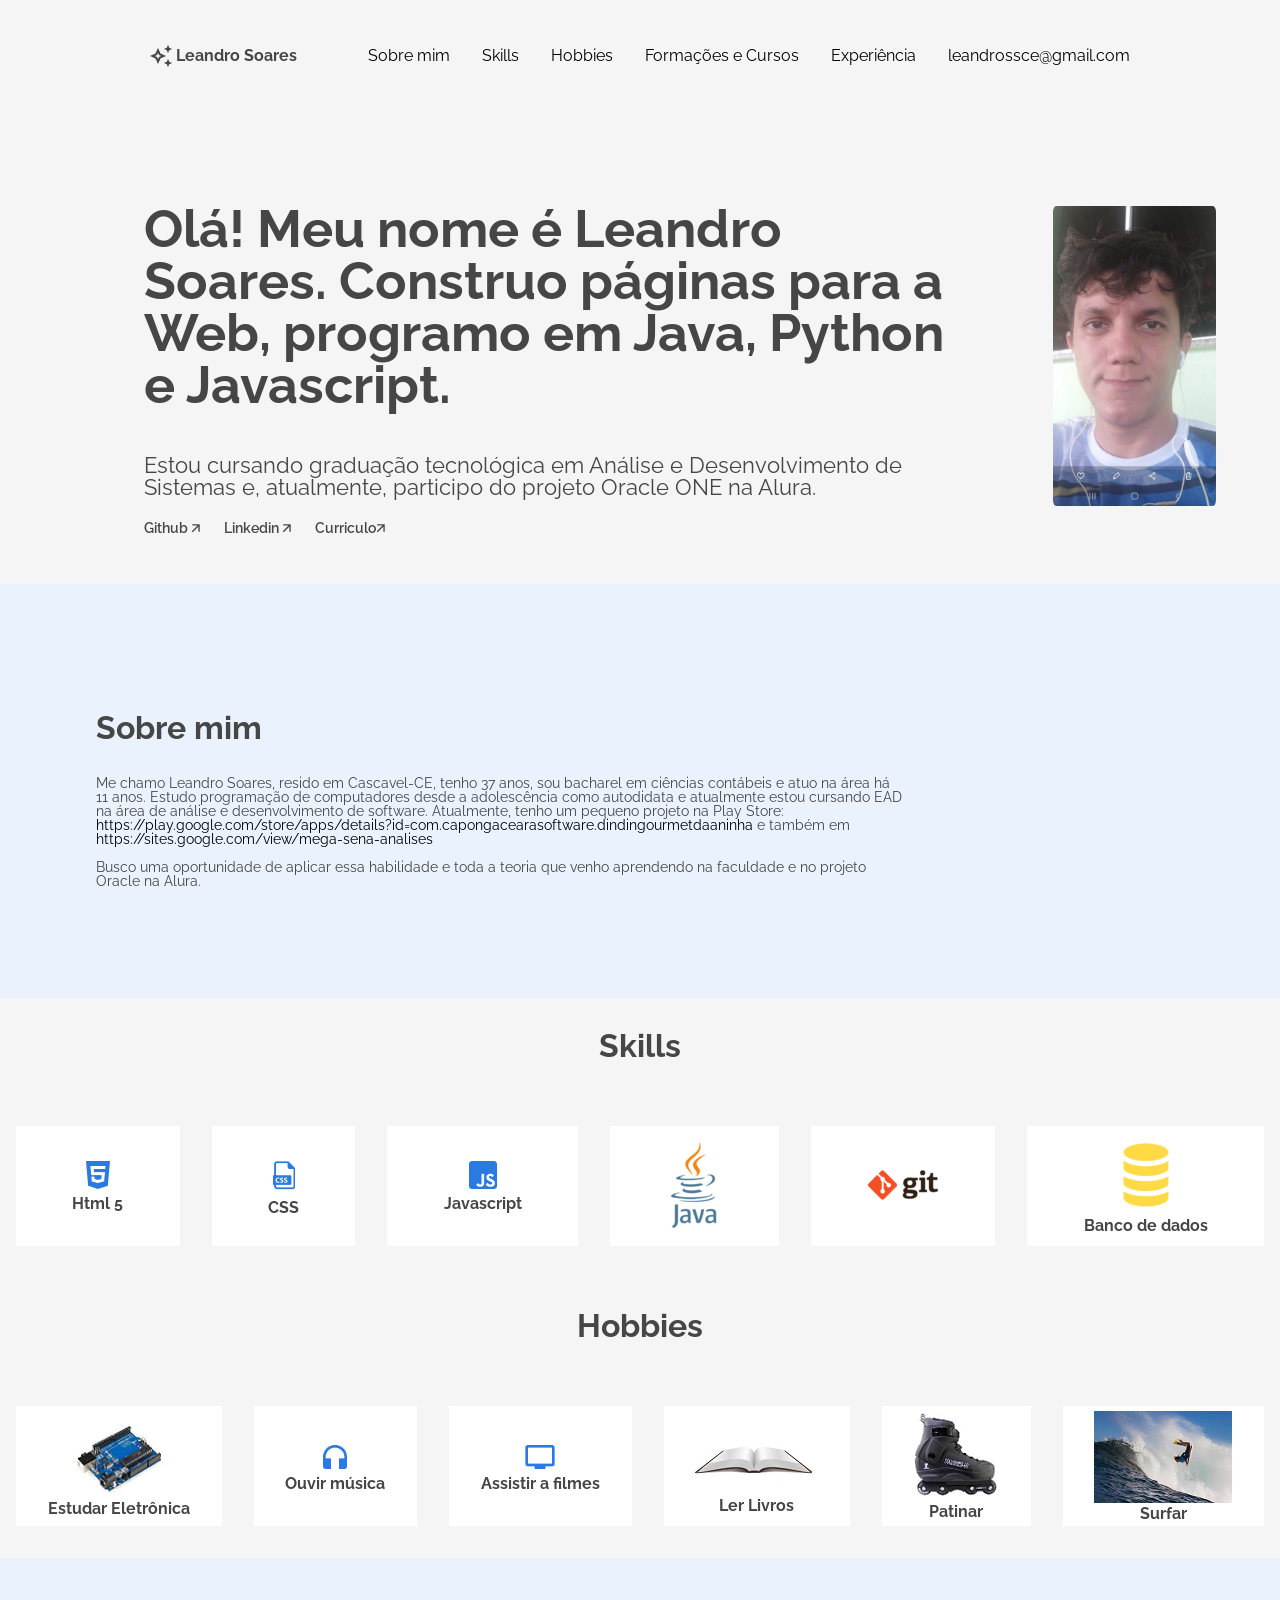
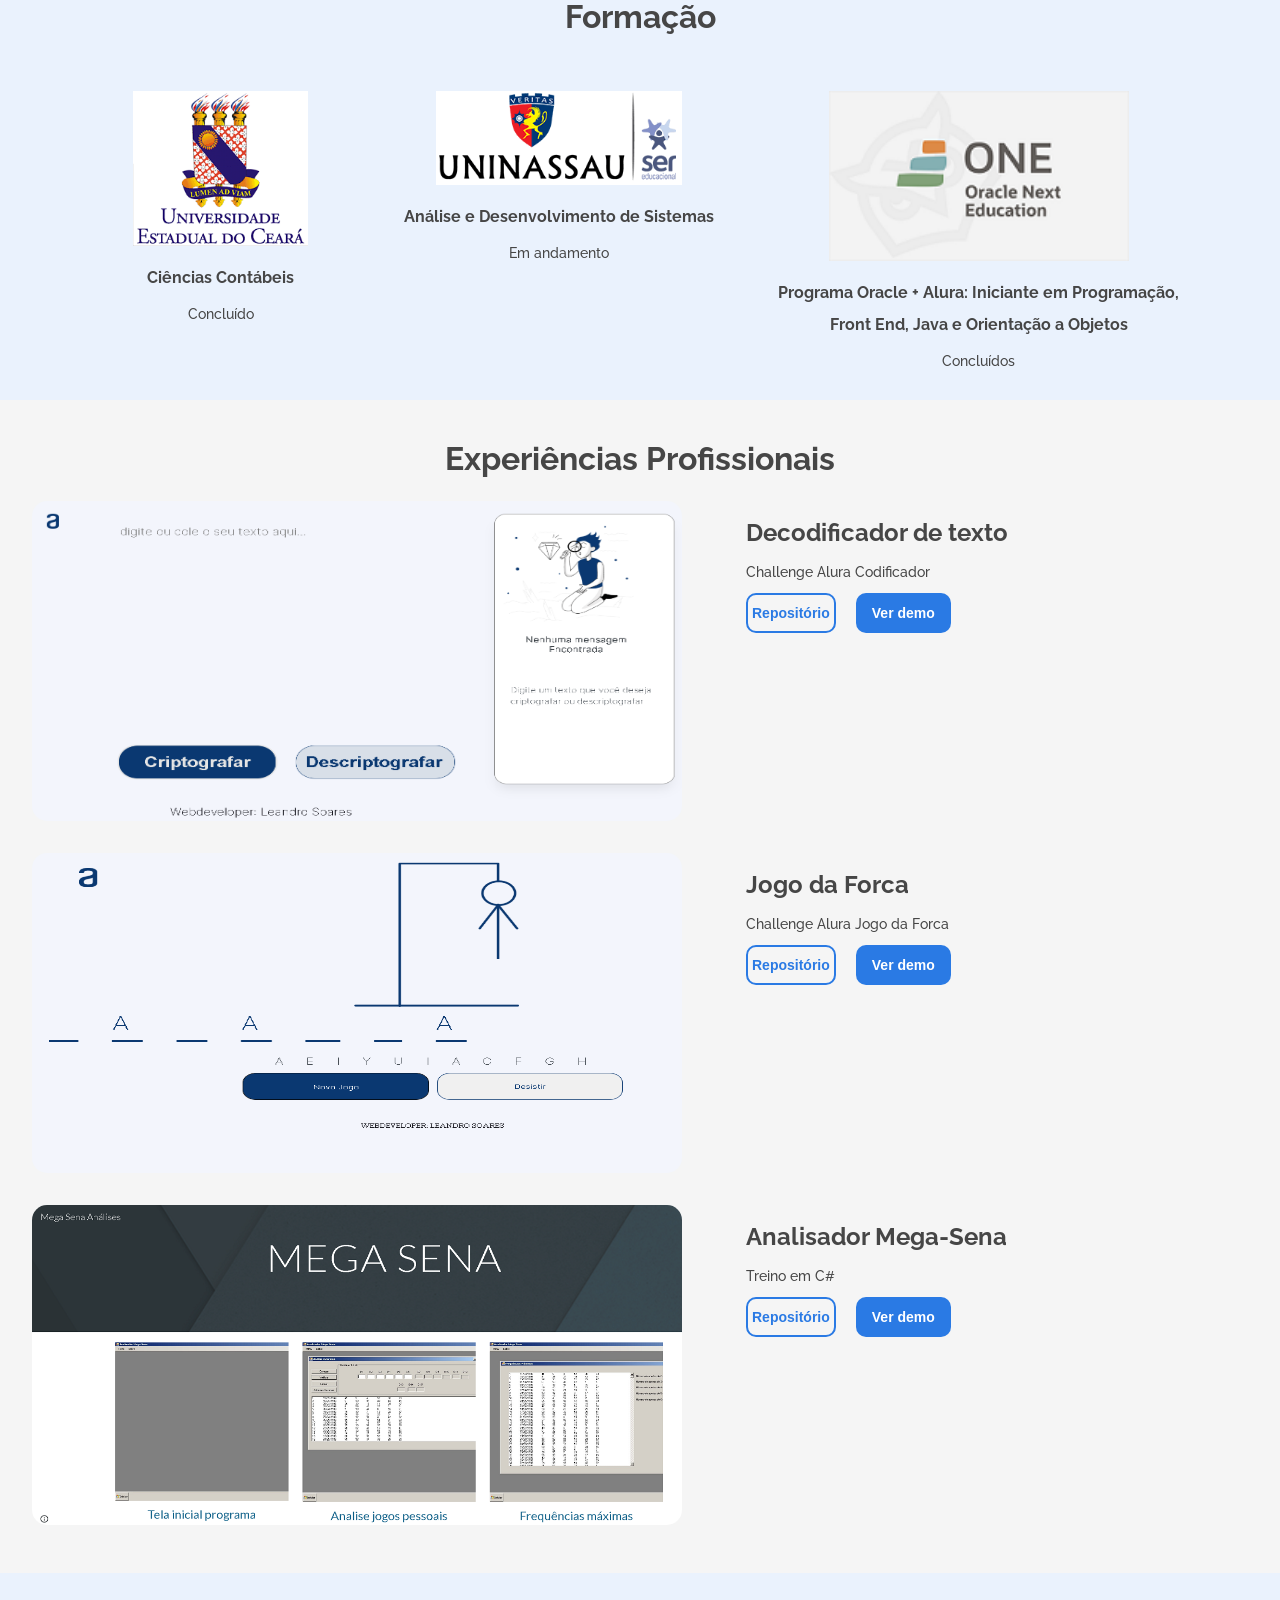
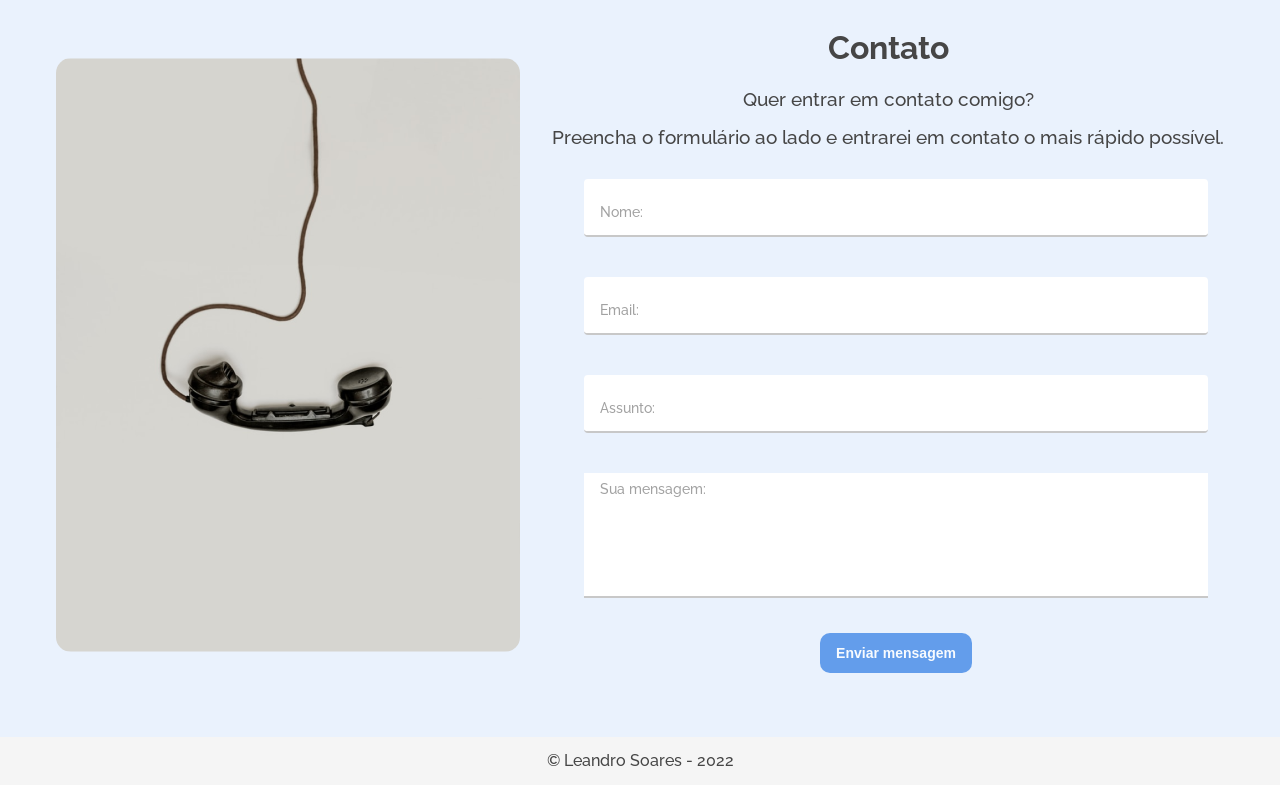
==== commit 468ec608: "Correções ortográficas e complementações" ====
--- a/index.html
+++ b/index.html
@@ -44,7 +44,7 @@
             <div class="title__div">
                 <img class="title__profile" src="assets\minha-foto.jpg">
                 <div class="title__container" id="#sobremim">
-                    <h2 class="title__bio">Olá! Meu nome é Leandro Soares e construo páginas para a Web</h2>
+                    <h2 class="title__bio">Olá! Meu nome é Leandro Soares. Construo páginas para a Web, programo em Java, Python e Javascript.</h2>
                     <h3 class="title__subsection">Estou cursando graduação tecnológica em Análise e Desenvolvimento de Sistemas e, atualmente, participo do projeto Oracle ONE na Alura.</h3>
                     <ul class="title__network">
                         <li class="title__network__item"><a href="https://github.com/leandrossce" target="_blank">Github <img src="assets\arrow.png"> </a></li>
@@ -214,7 +214,7 @@
 
         <!-- Sessão de Experiência Profissional/Projetos-->
         <section class="experience">
-            <h2 class="experience__section__title" id="xp">Experiências Profissionaid</h2>
+            <h2 class="experience__section__title" id="xp">Experiências Profissionais</h2>
             <div class="experiencie__box">
                 <!-- Insira a logo/captura de seu projeto/trabalho -->
                 <img class="experience__img" src="./assets/desencriptador.png">
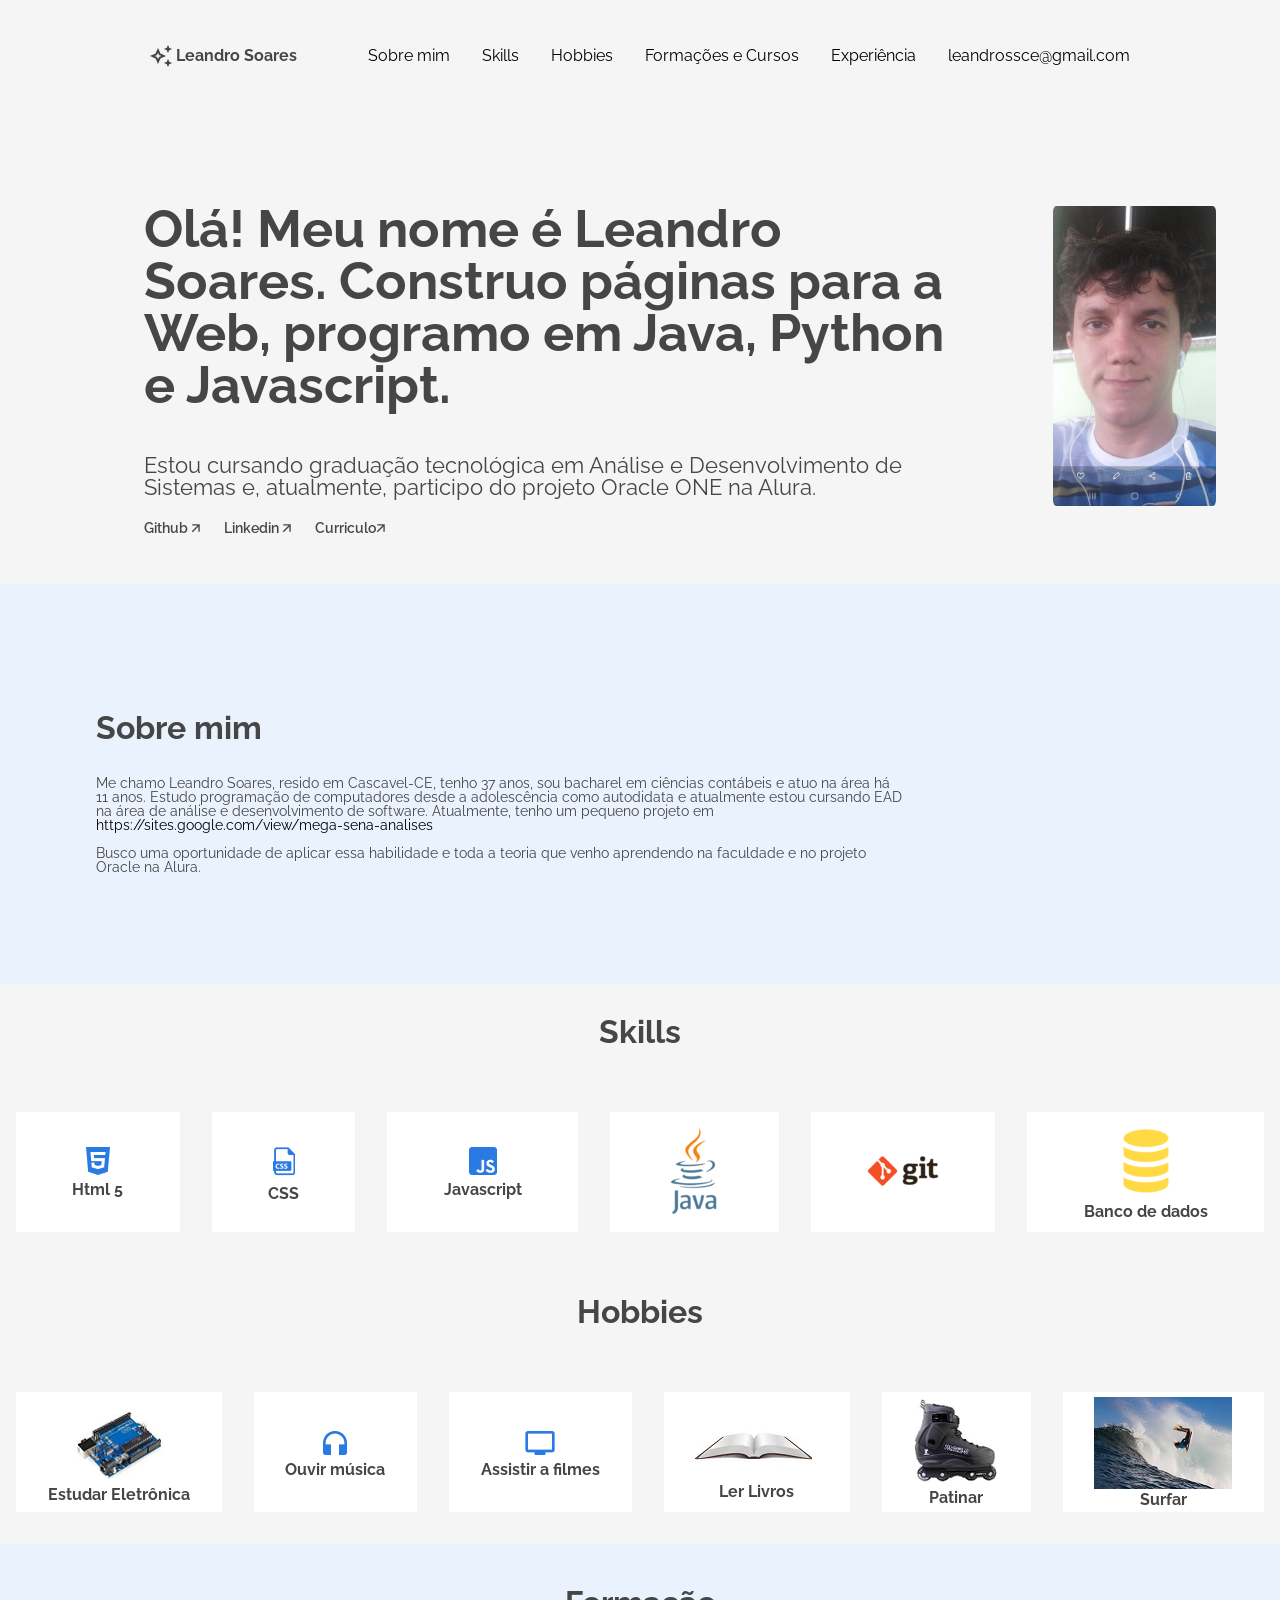
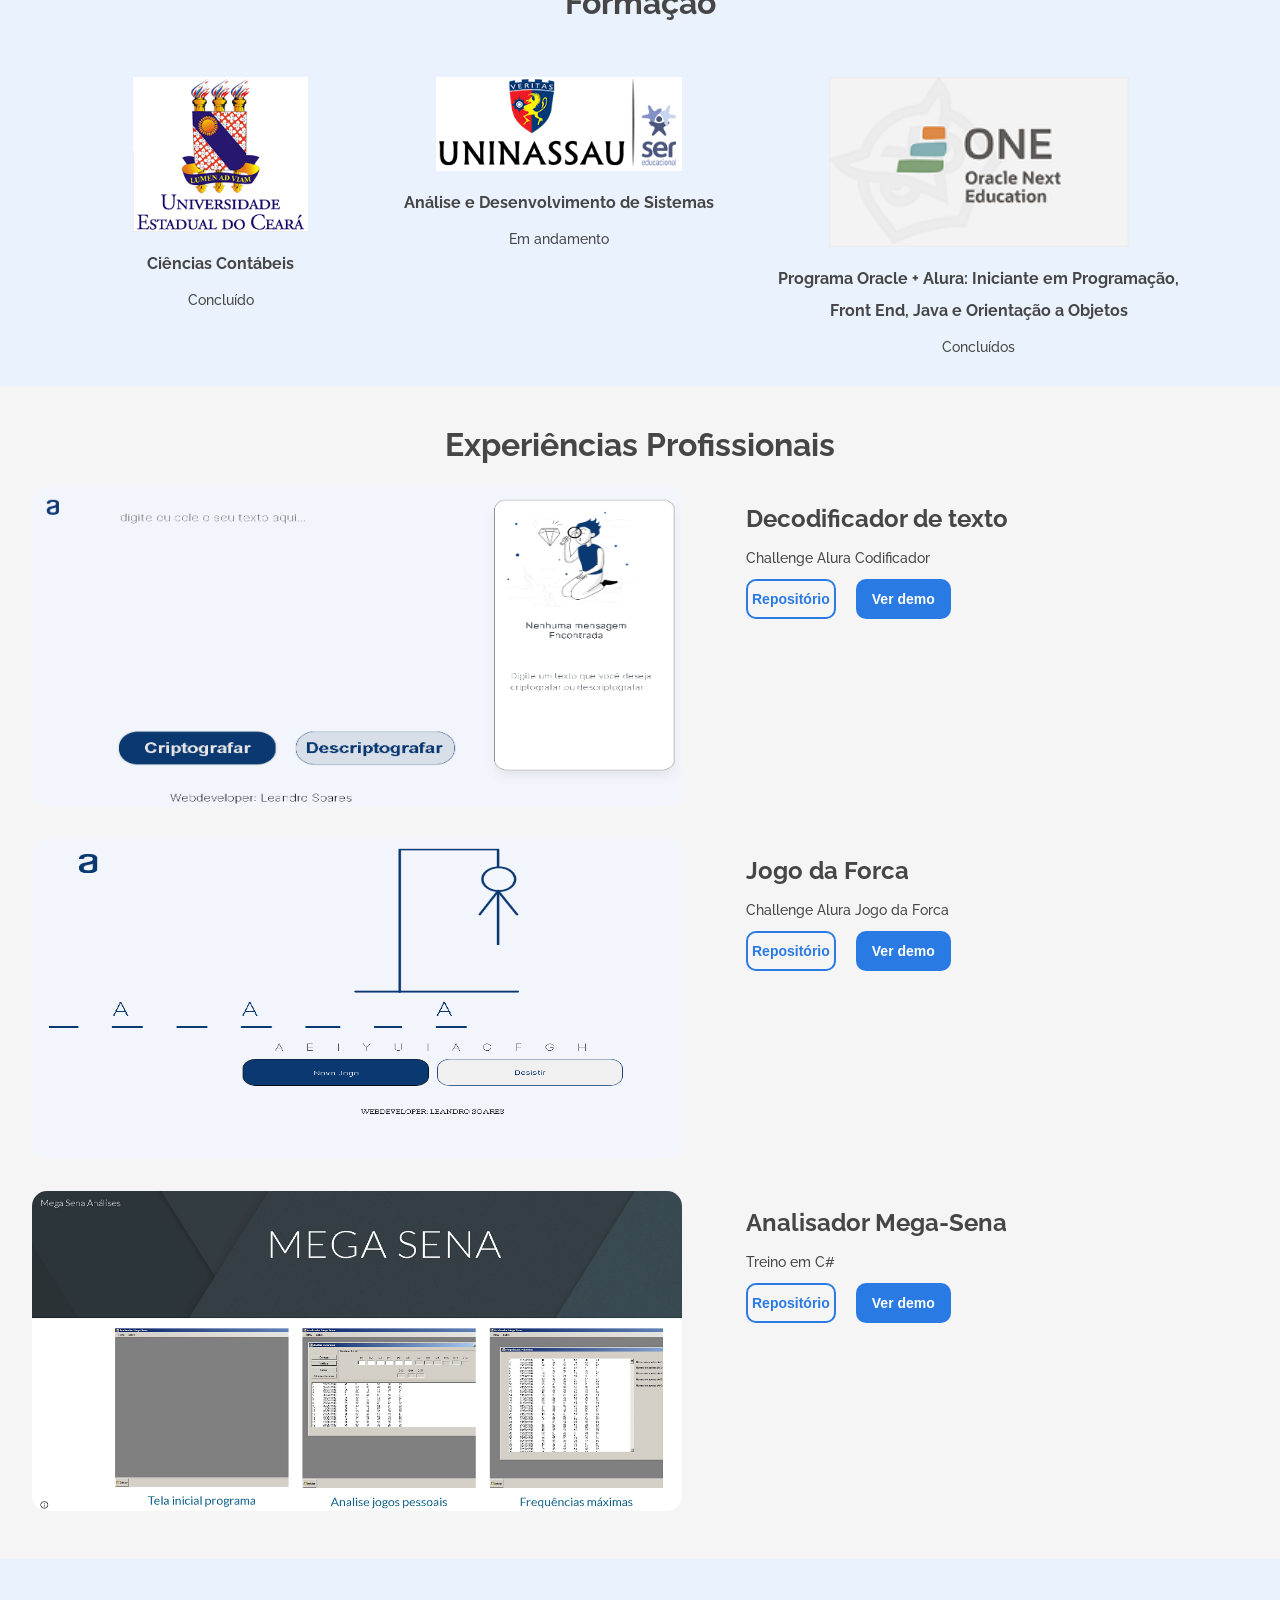
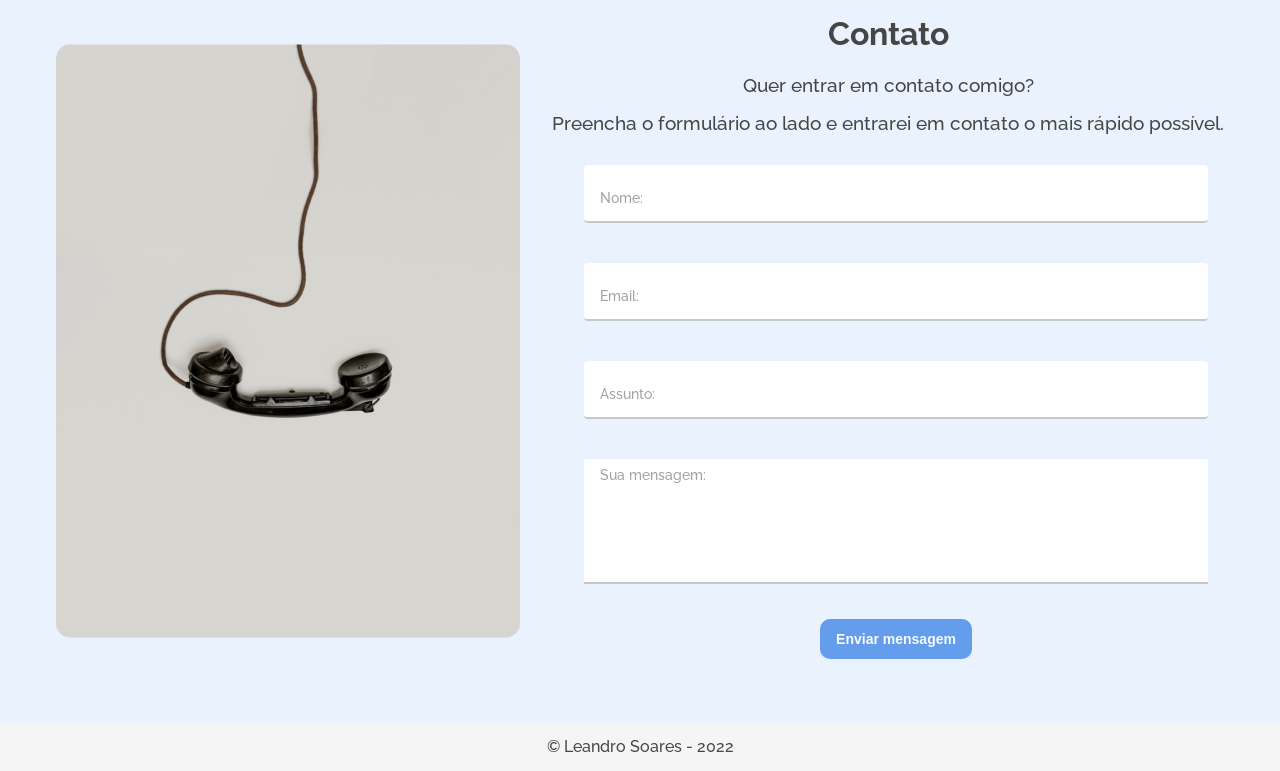
==== commit 76ea3ca4: "Update index.html" ====
--- a/index.html
+++ b/index.html
@@ -61,8 +61,7 @@
                 <h3 class="about__title">Sobre mim</h3>
                 <p class="about__paragraph">Me chamo Leandro Soares, resido em Cascavel-CE, tenho 37 anos, sou bacharel em ciências contábeis e atuo na área há 11 anos. 
                     Estudo programação de computadores desde a adolescência como autodidata e atualmente estou cursando EAD na área de análise e desenvolvimento de software. 
-                    Atualmente, tenho um pequeno projeto na Play Store: <a href="https://play.google.com/store/apps/details?id=com.capongacearasoftware.dindingourmetdaaninha">https://play.google.com/store/apps/details?id=com.capongacearasoftware.dindingourmetdaaninha</a> 
-                    e também em <a href="https://sites.google.com/view/mega-sena-analises">https://sites.google.com/view/mega-sena-analises</a>
+                    Atualmente, tenho um pequeno projeto em <a href="https://sites.google.com/view/mega-sena-analises">https://sites.google.com/view/mega-sena-analises</a>
                 </p>
                 <p class="about__paragraph">Busco uma oportunidade de aplicar essa habilidade e toda a teoria que venho aprendendo na faculdade e no projeto Oracle na Alura.
                 </p>
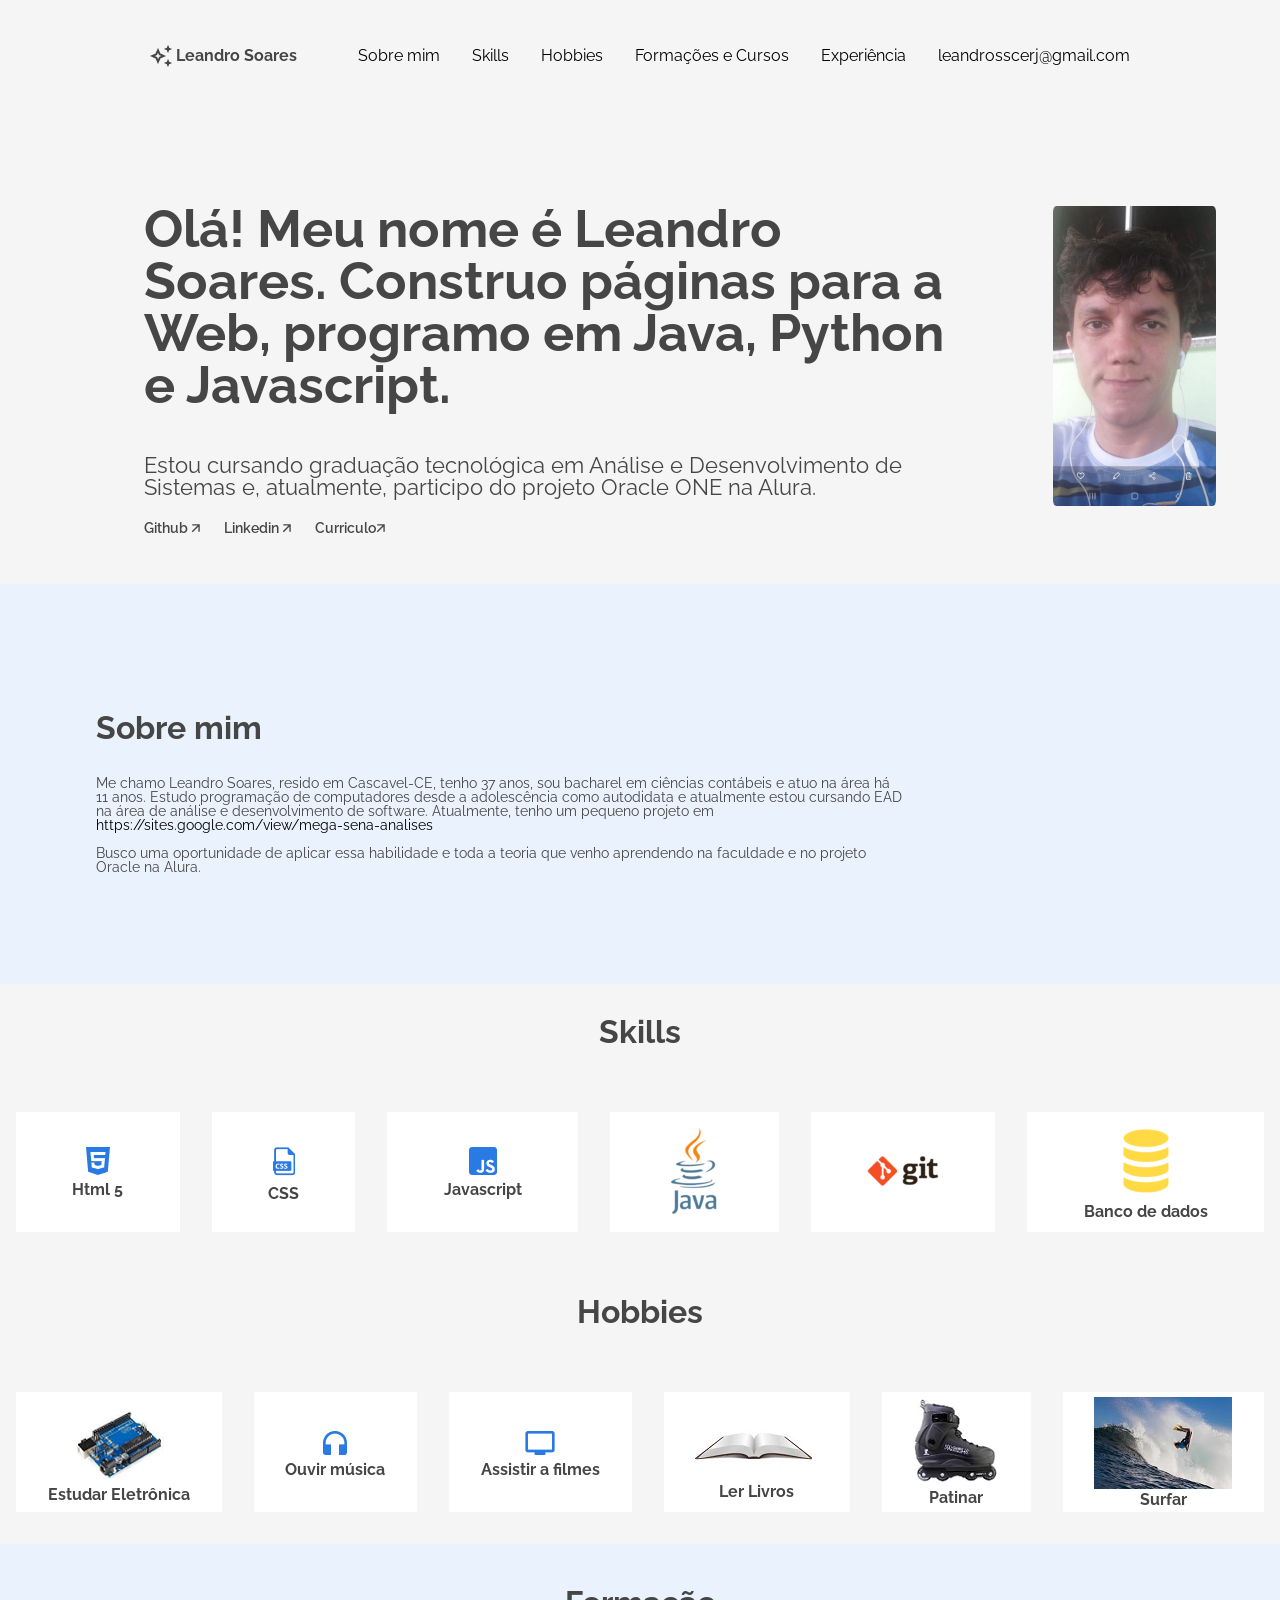
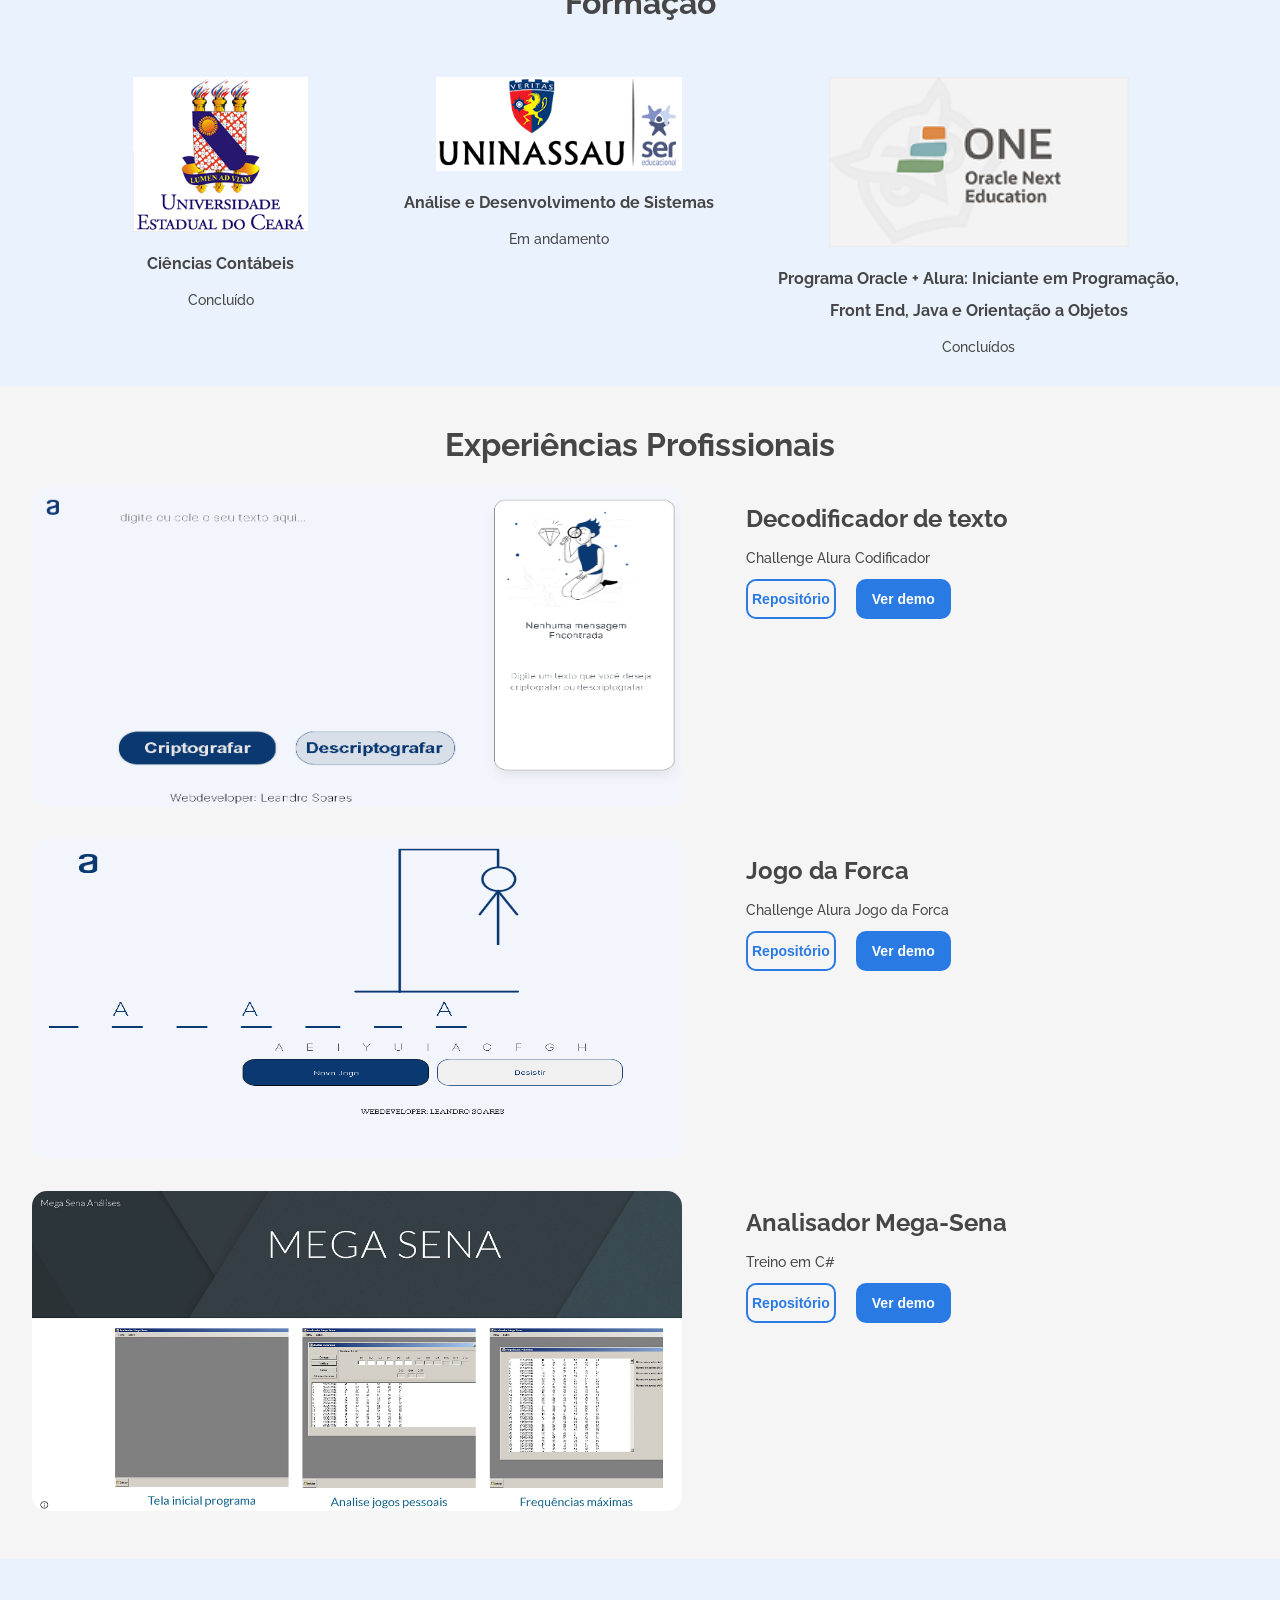
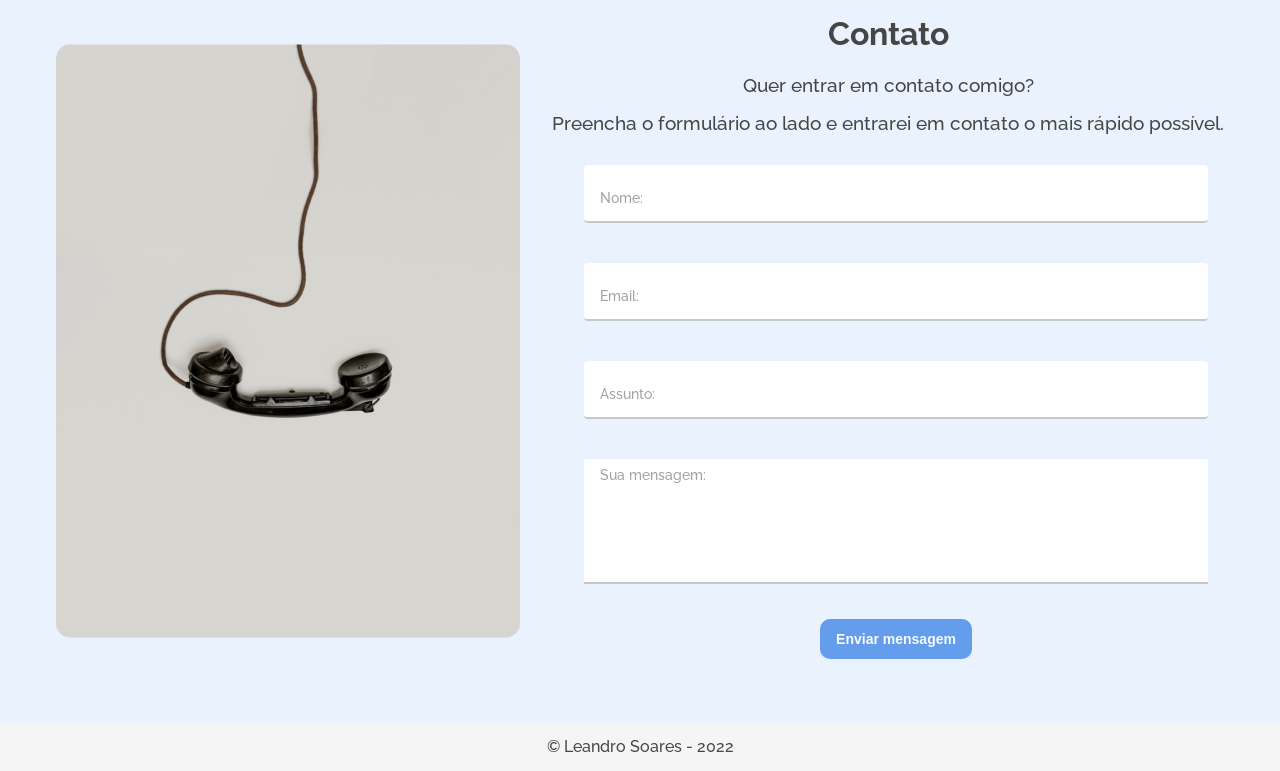
==== commit 859fe1d7: "Update index.html" ====
--- a/index.html
+++ b/index.html
@@ -33,7 +33,7 @@
                     <li class="menu__list__item"><a href="#hobbies">Hobbies</a></li>
                     <li class="menu__list__item"><a href="#formacao">Formações e Cursos</a></li>
                     <li class="menu__list__item"><a href="#xp">Experiência</a></li>
-                    <li class="menu__list__item"><a href="#contato">leandrossce@gmail.com</a></li>
+                    <li class="menu__list__item"><a href="#contato">leandrosscerj@gmail.com</a></li>
                 </ul>
                 <li class="menu__list__item__contato"><a href="#contato">leandrossce@gmail.com</a></li>
             </nav>
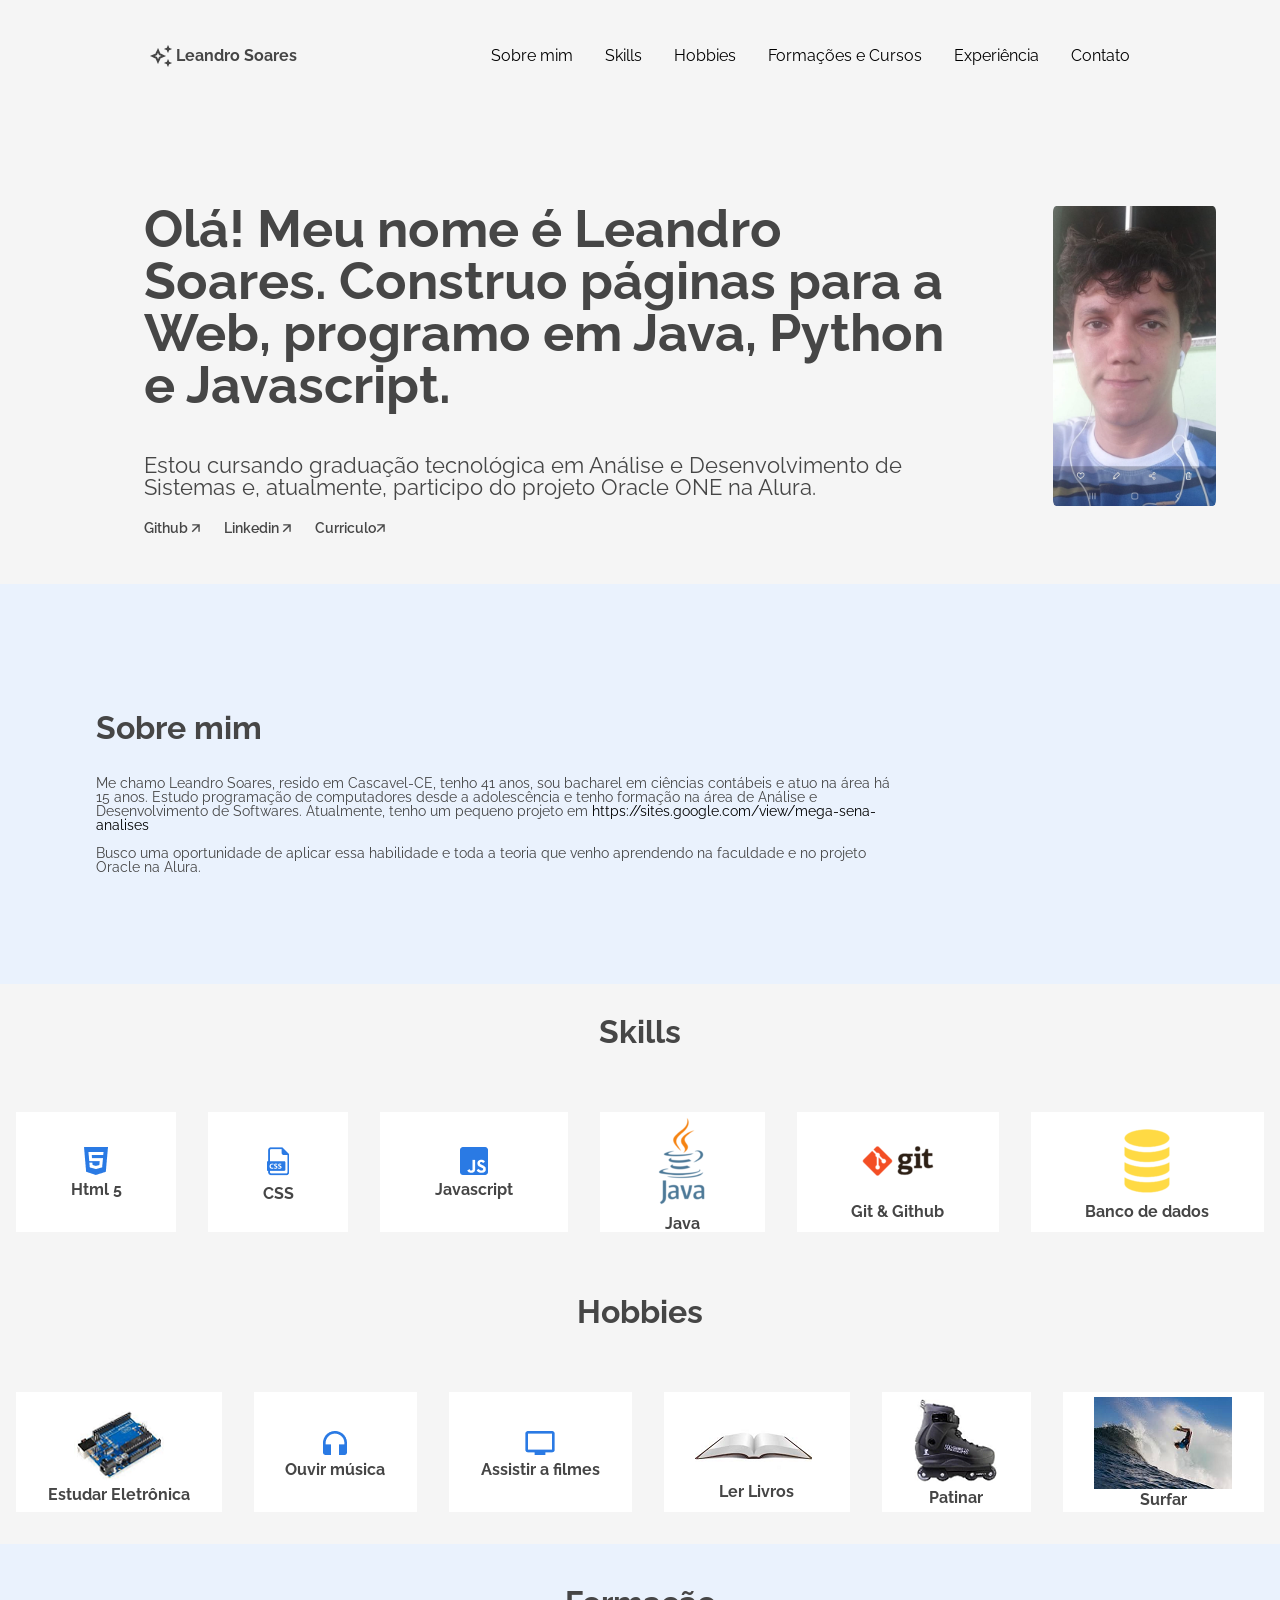
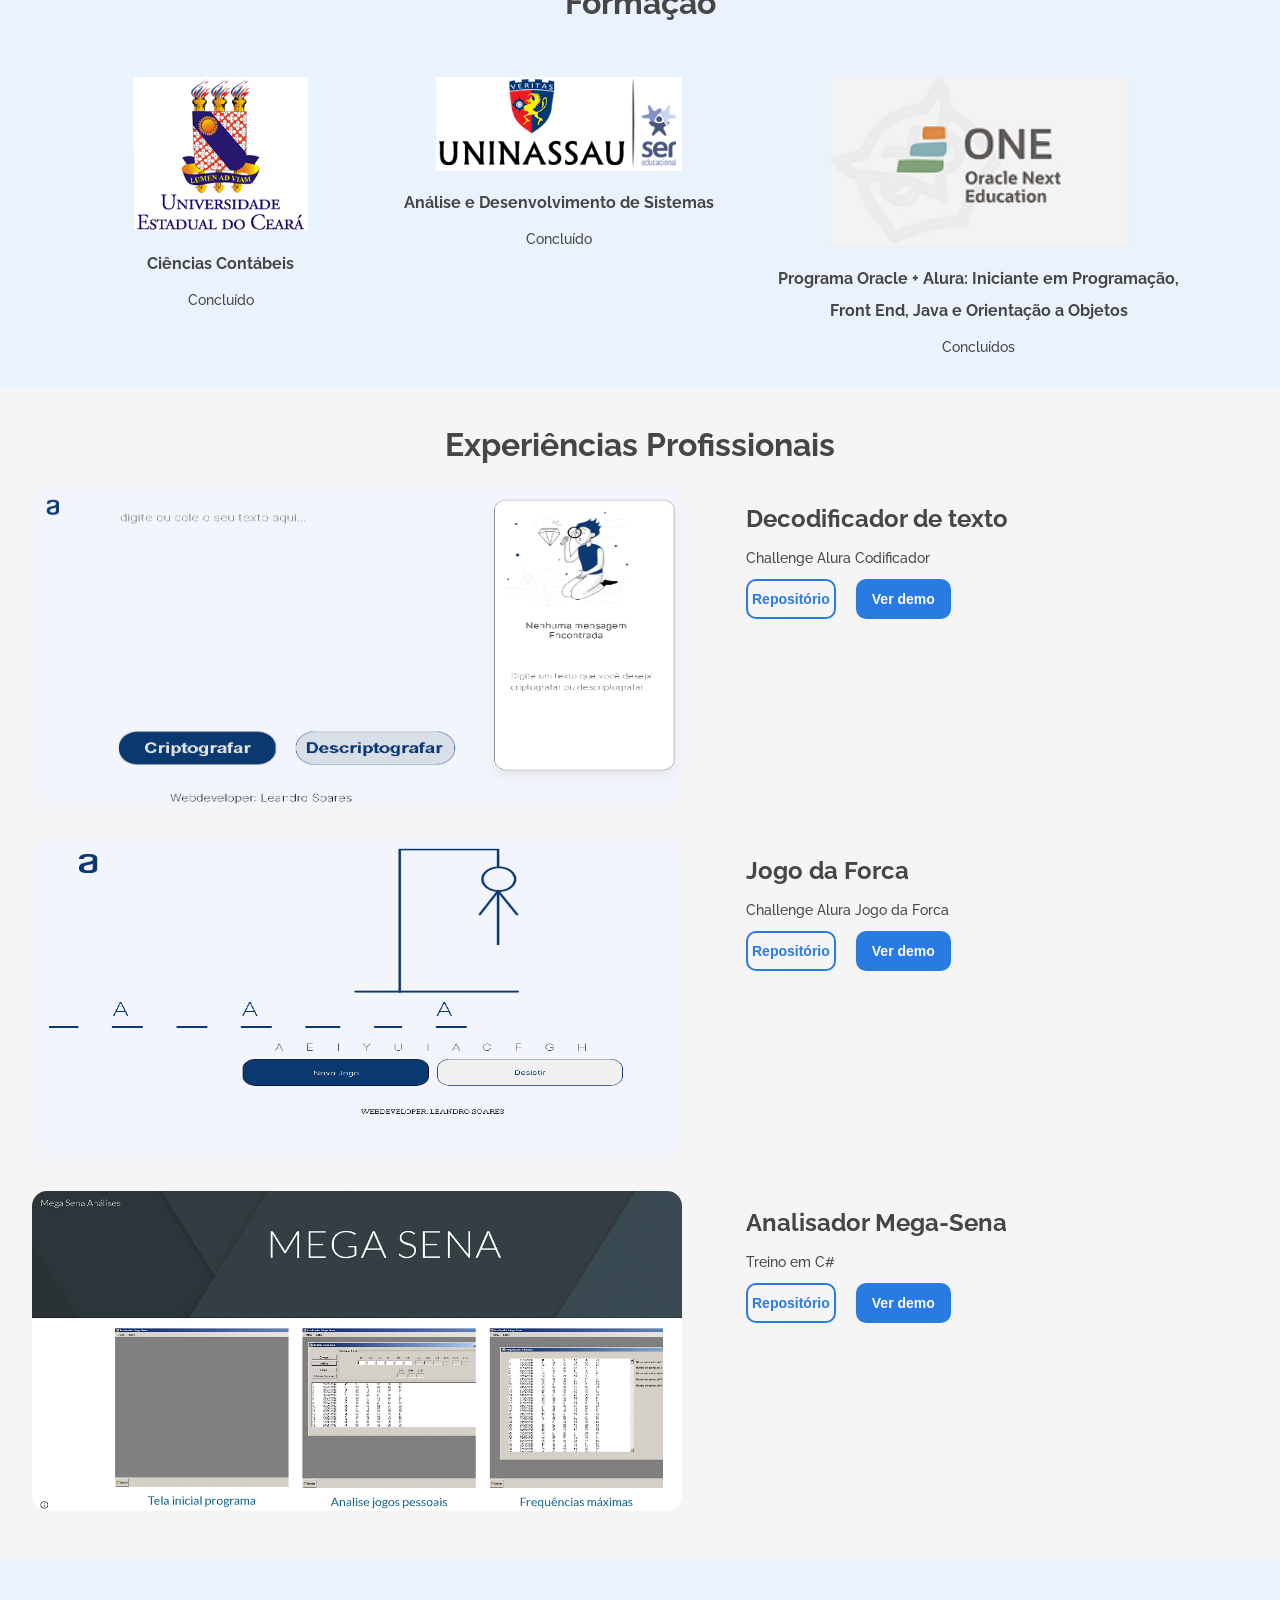
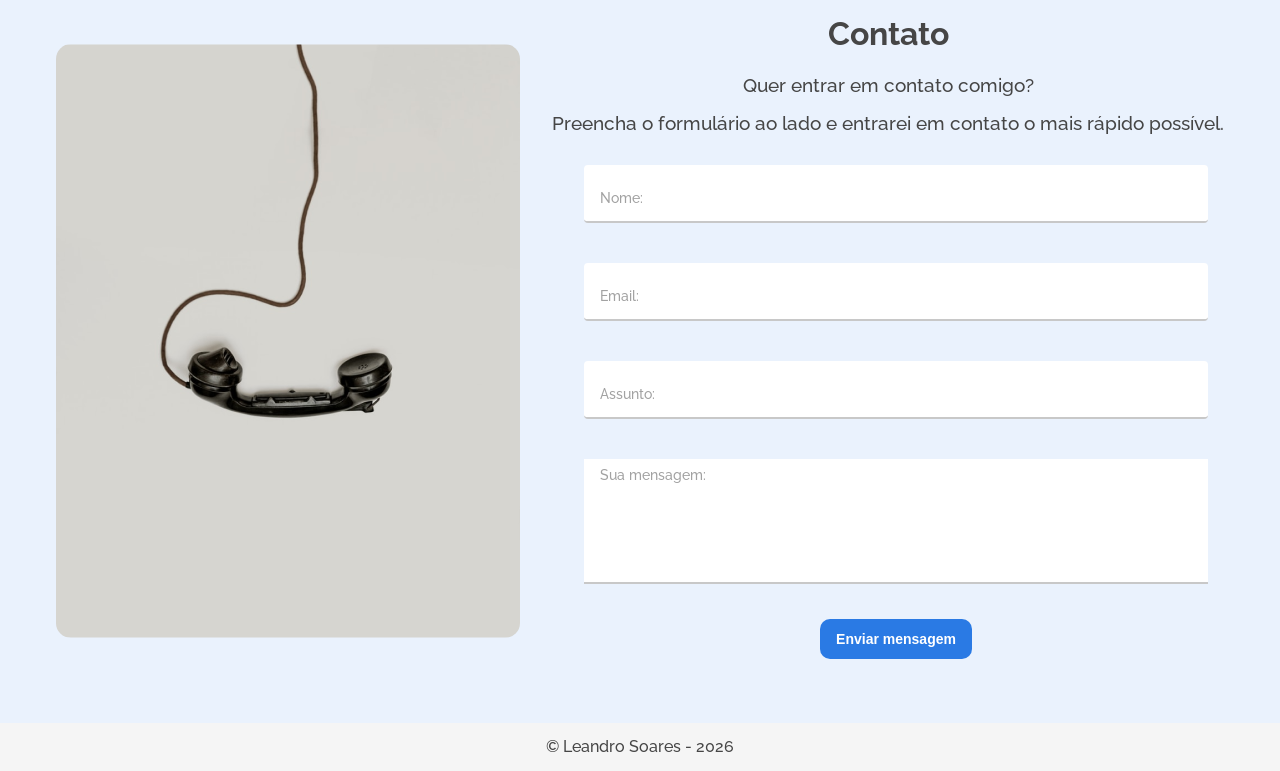
==== commit 2226dfcb: "Update index.html Atualizações." ====
--- a/index.html
+++ b/index.html
@@ -23,33 +23,33 @@
     <div class="all">
         <section class="menu">
             <header class="menu__header">
-                <img class="menu__img" src="./assets/vector.png">
+                <img class="menu__img" src="./assets/vector.png" alt="Logo pessoal">
                 <h3 class="menu__title">Leandro Soares</h3>
             </header>
-            <nav class="menu__nav">
+            <nav class="menu__nav" aria-label="Menu principal">
                 <ul class="menu__list">
                     <li class="menu__list__item"><a href="#sobremim">Sobre mim</a></li>
                     <li class="menu__list__item"><a href="#skills">Skills</a></li>
                     <li class="menu__list__item"><a href="#hobbies">Hobbies</a></li>
                     <li class="menu__list__item"><a href="#formacao">Formações e Cursos</a></li>
                     <li class="menu__list__item"><a href="#xp">Experiência</a></li>
-                    <li class="menu__list__item"><a href="#contato">leandrosscerj@gmail.com</a></li>
+                    <li class="menu__list__item"><a href="#contato">Contato</a></li>
                 </ul>
-                <li class="menu__list__item__contato"><a href="#contato">leandrossce@gmail.com</a></li>
+                <span class="menu__list__item__contato"><a href="mailto:leandrossce@gmail.com">leandrossce@gmail.com</a></span>
             </nav>
         </section>
 
         <!-- Sessão de Header/Title/Hero -->
-        <section class="title">
+        <section class="title" id="sobremim">
             <div class="title__div">
-                <img class="title__profile" src="assets\minha-foto.jpg">
-                <div class="title__container" id="#sobremim">
+                <img class="title__profile" src="assets/minha-foto.jpg" alt="Foto de perfil do Leandro">
+                <div class="title__container">
                     <h2 class="title__bio">Olá! Meu nome é Leandro Soares. Construo páginas para a Web, programo em Java, Python e Javascript.</h2>
                     <h3 class="title__subsection">Estou cursando graduação tecnológica em Análise e Desenvolvimento de Sistemas e, atualmente, participo do projeto Oracle ONE na Alura.</h3>
                     <ul class="title__network">
-                        <li class="title__network__item"><a href="https://github.com/leandrossce" target="_blank">Github <img src="assets\arrow.png"> </a></li>
-                        <li class="title__network__item"><a href="" target="_blank">Linkedin <img src="assets\arrow.png"></a></li>
-                        <li class="title__network__item"><a href="#">Curriculo<img src="assets\arrow.png"></a></li>
+                        <li class="title__network__item"><a href="https://github.com/leandrossce" target="_blank" rel="noreferrer">Github <img src="assets/arrow.png" alt="Abrir Github"> </a></li>
+                        <li class="title__network__item"><a href="https://www.linkedin.com/in/leandrossce" target="_blank" rel="noreferrer">Linkedin <img src="assets/arrow.png" alt="Abrir Linkedin"></a></li>
+                        <li class="title__network__item"><a href="#" target="_blank" rel="noreferrer">Curriculo<img src="assets/arrow.png" alt="Abrir currículo"></a></li>
                     </ul>
                 </div>
             </div>
@@ -59,8 +59,8 @@
         <section class="about">
             <div class="about__container">
                 <h3 class="about__title">Sobre mim</h3>
-                <p class="about__paragraph">Me chamo Leandro Soares, resido em Cascavel-CE, tenho 37 anos, sou bacharel em ciências contábeis e atuo na área há 11 anos. 
-                    Estudo programação de computadores desde a adolescência como autodidata e atualmente estou cursando EAD na área de análise e desenvolvimento de software. 
+                <p class="about__paragraph">Me chamo Leandro Soares, resido em Cascavel-CE, tenho 41 anos, sou bacharel em ciências contábeis e atuo na área há 15 anos.
+                    Estudo programação de computadores desde a adolescência e tenho formação na área de Análise e Desenvolvimento de Softwares.
                     Atualmente, tenho um pequeno projeto em <a href="https://sites.google.com/view/mega-sena-analises">https://sites.google.com/view/mega-sena-analises</a>
                 </p>
                 <p class="about__paragraph">Busco uma oportunidade de aplicar essa habilidade e toda a teoria que venho aprendendo na faculdade e no projeto Oracle na Alura.
@@ -74,40 +74,42 @@
             <div class="skills__line">
                 <div class="skills__box">
                     <ul>
-                        <li class="skills__img"><img src="assets\htlm.png"></li>
+                        <li class="skills__img"><img src="assets/htlm.png" alt="Logo HTML 5"></li>
                         <li class="skills__name"> Html 5</li>
                     </ul>
                 </div>
 
                 <div class="skills__box">
                     <ul>
-                        <li class="skills__img"> <img src="assets\css_icon.png" alt=""> </li>
+                        <li class="skills__img"> <img src="assets/css_icon.png" alt="Logo CSS"> </li>
                         <li class="skills__name">CSS</li>
                     </ul>
                 </div>
 
                 <div class="skills__box">
                     <ul>
-                        <li class="skills__img"> <img src="assets\js_icon.png" alt=""></li>
+                        <li class="skills__img"> <img src="assets/js_icon.png" alt="Logo Javascript"></li>
                         <li class="skills__name">Javascript</li>
                     </ul>
                 </div>
 
                 <div class="skills__box">
                     <ul>
-                        <li class="skills__img"> <img src="assets\java_vertical_logo.png" alt=""></li>
-                    </ul>
-                </div>
-
-                <div class="skills__box">
-                    <ul>
-                        <li class="skills__img"><img src="assets\git1.png" alt=""></li>
-                    </ul>
-                </div>
-
-                <div class="skills__box">
-                    <ul>
-                        <li class="skills__img"> <img src="assets\sql.png" alt=""> </li>
+                        <li class="skills__img"> <img src="assets/java_vertical_logo.png" alt="Logo Java"></li>
+                        <li class="skills__name">Java</li>
+                    </ul>
+                </div>
+
+                <div class="skills__box">
+                    <ul>
+                        <li class="skills__img"><img src="assets/git1.png" alt="Logo Git"></li>
+                        <li class="skills__name">Git & Github</li>
+                    </ul>
+                </div>
+
+                <div class="skills__box">
+                    <ul>
+                        <li class="skills__img"> <img src="assets/sql.png" alt="Logo banco de dados"> </li>
                         <li class="skills__name">Banco de dados </li>
                     </ul>
                 </div>
@@ -122,42 +124,42 @@
             <div class="hobbies__line">
                 <div class="hobbies__box">
                     <ul>
-                        <li class="hobbies__img"><img src="assets\eletronica.png"></li>
+                        <li class="hobbies__img"><img src="assets/eletronica.png" alt="Estudar eletrônica"></li>
                         <li class="hobbies__name">Estudar Eletrônica</li>
                     </ul>
                 </div>
 
                <div class="hobbies__box">
                     <ul>
-                        <li class="hobbies__img"> <img src="assets\headphones_icon.png" alt=""></li>
+                        <li class="hobbies__img"> <img src="assets/headphones_icon.png" alt="Ouvir música"></li>
                         <li class="hobbies__name">Ouvir música</li>
                     </ul>
                 </div>
 
                 <div class="hobbies__box">
                     <ul>
-                        <li class="hobbies__img"><img src="assets\tv_icon.png" alt=""></li>
+                        <li class="hobbies__img"><img src="assets/tv_icon.png" alt="Assistir a filmes"></li>
                         <li class="hobbies__name">Assistir a filmes</li>
                     </ul>
                 </div>
 
                 <div class="hobbies__box">
                     <ul>
-                        <li class="hobbies__img"> <img src="assets\leitura.png" alt=""> </li>
+                        <li class="hobbies__img"> <img src="assets/leitura.png" alt="Ler livros"> </li>
                         <li class="hobbies__name">Ler Livros</li>
                     </ul>
                 </div>
 
                 <div class="hobbies__box">
                     <ul>
-                        <li class="hobbies__img"> <img src="assets\patinar.png" alt=""> </li>
+                        <li class="hobbies__img"> <img src="assets/patinar.png" alt="Patinar"> </li>
                         <li class="hobbies__name">Patinar</li>
                     </ul>
                 </div>
 
                 <div class="hobbies__box">
                     <ul>
-                        <li class="hobbies__img"> <img src="assets\praia.png" alt=""></li>
+                        <li class="hobbies__img"> <img src="assets/praia.png" alt="Surfar"></li>
                         <li class="hobbies__name">Surfar</li>
                     </ul>
                 </div>
@@ -171,7 +173,7 @@
                 <div class="academic__courses__box">
                     <ul class="academic__courses__list">
                         <li class="academic__courses__item__img"><img
-                                src="assets\uece.png">
+                                src="assets/uece.png" alt="Logo UECE">
                         </li>
                         <li class="academic__courses__item__title">
                             <h4>Ciências Contábeis</h4>
@@ -184,20 +186,20 @@
                 <div class="academic__courses__box">
                     <ul class="academic__courses__list">
                         <li class="academic__courses__item__img"><img
-                                src="assets\uninassau.png">
+                                src="assets/uninassau.png" alt="Logo Uninassau">
                         </li>
                         <li class="academic__courses__item__title">
                             <h4>Análise e Desenvolvimento de Sistemas</h4>
                         </li>
                         <li class="academic__courses__item__subtitle">
-                            <p>Em andamento</p>
+                            <p class="status status--done">Concluído</p>
                         </li>
                     </ul>
                 </div>
                 <div class="academic__courses__box">
                     <ul class="academic__courses__list">
                         <li class="academic__courses__item__img"><img
-                                src="assets\oracle.png">
+                                src="assets/oracle.png" alt="Logo Oracle Alura">
                         </li>
                         <li class="academic__courses__item__title">
                             <h4>Programa Oracle + Alura: Iniciante em Programação,<p>Front End, Java e Orientação a Objetos</p></h4>
@@ -216,14 +218,14 @@
             <h2 class="experience__section__title" id="xp">Experiências Profissionais</h2>
             <div class="experiencie__box">
                 <!-- Insira a logo/captura de seu projeto/trabalho -->
-                <img class="experience__img" src="./assets/desencriptador.png">
+                <img class="experience__img" src="./assets/desencriptador.png" alt="Decodificador de texto">
                 <div class="experience__info">
                     <h2 class="experience__title">Decodificador de texto</h2>
                     <h3 class="experience__text">Challenge Alura Codificador </h3>
                     <div class="experience__description">
-                         <span class="experience__repo"><a href="https://github.com/leandrossce/Desafios-Oracle-One-DecodificadorTexto" target="_blank"><button
+                         <span class="experience__repo"><a href="https://github.com/leandrossce/Desafios-Oracle-One-DecodificadorTexto" target="_blank" rel="noreferrer"><button
                                     class="experiencia__botao--repo experiencia__botao">Repositório</button></a></span>
-                        <span class="experience__demo"><a href="https://leandrossce.github.io/Desafios-Oracle-One-DecodificadorTexto/" target="_blank"><button class="experiencia__botao--demo experiencia__botao">Ver
+                        <span class="experience__demo"><a href="https://leandrossce.github.io/Desafios-Oracle-One-DecodificadorTexto/" target="_blank" rel="noreferrer"><button class="experiencia__botao--demo experiencia__botao">Ver
                                     demo</button></a></span>
                     </div>
                 </div>
@@ -231,15 +233,15 @@
 
             <div class="experiencie__box">
                 <!-- Insira a logo de seu projeto/trabalho -->
-                <img class="experience__img" src="./assets/print-forca.png">
+                <img class="experience__img" src="./assets/print-forca.png" alt="Jogo da forca">
                 <div class="experience__info">
                     <h2 class="experience__title">Jogo da Forca</h2>
                     <h3 class="experience__text">Challenge Alura Jogo da Forca </h3>
                     <div class="experience__description">
                         <!-- Insira a link para demonstração do projeto no Github e/ou GithubPages -->
-                        <span class="experience__repo"><a href="https://github.com/leandrossce/Desafios-Oracle-One-Jogo-da-Forca" target="_blank"><button
+                        <span class="experience__repo"><a href="https://github.com/leandrossce/Desafios-Oracle-One-Jogo-da-Forca" target="_blank" rel="noreferrer"><button
                                     class="experiencia__botao--repo experiencia__botao">Repositório</button></a></span>
-                        <span class="experience__demo"><a href="https://leandrossce.github.io/Desafios-Oracle-One-Jogo-da-Forca/" target="_blank"><button class="experiencia__botao--demo experiencia__botao">Ver
+                        <span class="experience__demo"><a href="https://leandrossce.github.io/Desafios-Oracle-One-Jogo-da-Forca/" target="_blank" rel="noreferrer"><button class="experiencia__botao--demo experiencia__botao">Ver
                                     demo</button></a></span>
                     </div>
                 </div>
@@ -249,15 +251,15 @@
 
             <div class="experiencie__box">
                 <!-- Insira a logo de seu projeto/trabalho -->
-                <img class="experience__img" src="./assets/megasena.png">
+                <img class="experience__img" src="./assets/megasena.png" alt="Analisador Mega-Sena">
                 <div class="experience__info">
                     <h2 class="experience__title">Analisador Mega-Sena</h2>
                     <h3 class="experience__text">Treino em C# </h3>
                     <div class="experience__description">
                         <!-- Insira a link para demonstração do projeto no Github e/ou GithubPages -->
-                        <span class="experience__repo"><a href="" target="_blank"><button
+                        <span class="experience__repo"><a href="#" target="_blank" rel="noreferrer"><button
                                     class="experiencia__botao--repo experiencia__botao">Repositório</button></a></span>
-                        <span class="experience__demo"><a href="https://sites.google.com/view/mega-sena-analises" target="_blank"><button class="experiencia__botao--demo experiencia__botao">Ver
+                        <span class="experience__demo"><a href="https://sites.google.com/view/mega-sena-analises" target="_blank" rel="noreferrer"><button class="experiencia__botao--demo experiencia__botao">Ver
                                     demo</button></a></span>
                     </div>
                 </div>
@@ -269,7 +271,7 @@
         <section class="formcontato">
             <div id="contato" class="formcontato__contacto">
                 <div class="formcontato--esquerda">
-                    <img class="formcontato__img" src="assets\contact_image.png">
+                    <img class="formcontato__img" src="assets/contact_image.png" alt="Entre em contato">
                 </div>
                 <div class="formcontato__text">
                     <h2 class="formcontato__title">Contato</h2>
@@ -300,7 +302,7 @@
                             <label for="mensagem" class="form__label--textarea form__label">Sua mensagem:</label>
                         </div>
                         
-                        <button class="formcontato__botao experiencia__botao" disabled>Enviar mensagem</button>
+                        <button class="formcontato__botao experiencia__botao" type="submit">Enviar mensagem</button>
                     </form>
                 </div>
             </div>
@@ -309,12 +311,13 @@
         <!-- Sessão de Footer/Rodapé-->
         <section class="footer">
             <div class="footer__rodape">
-                <p class="copyright">&copy; Leandro Soares - 2022 </p>
+                <p class="copyright">&copy; Leandro Soares - 2026 </p>
             </div>
         </section>
 
         <!-- Script Linkado do seu documento de JavaScript -->
         <script src="script.js"></script>
+    </div>
 </body>
 
 </html>
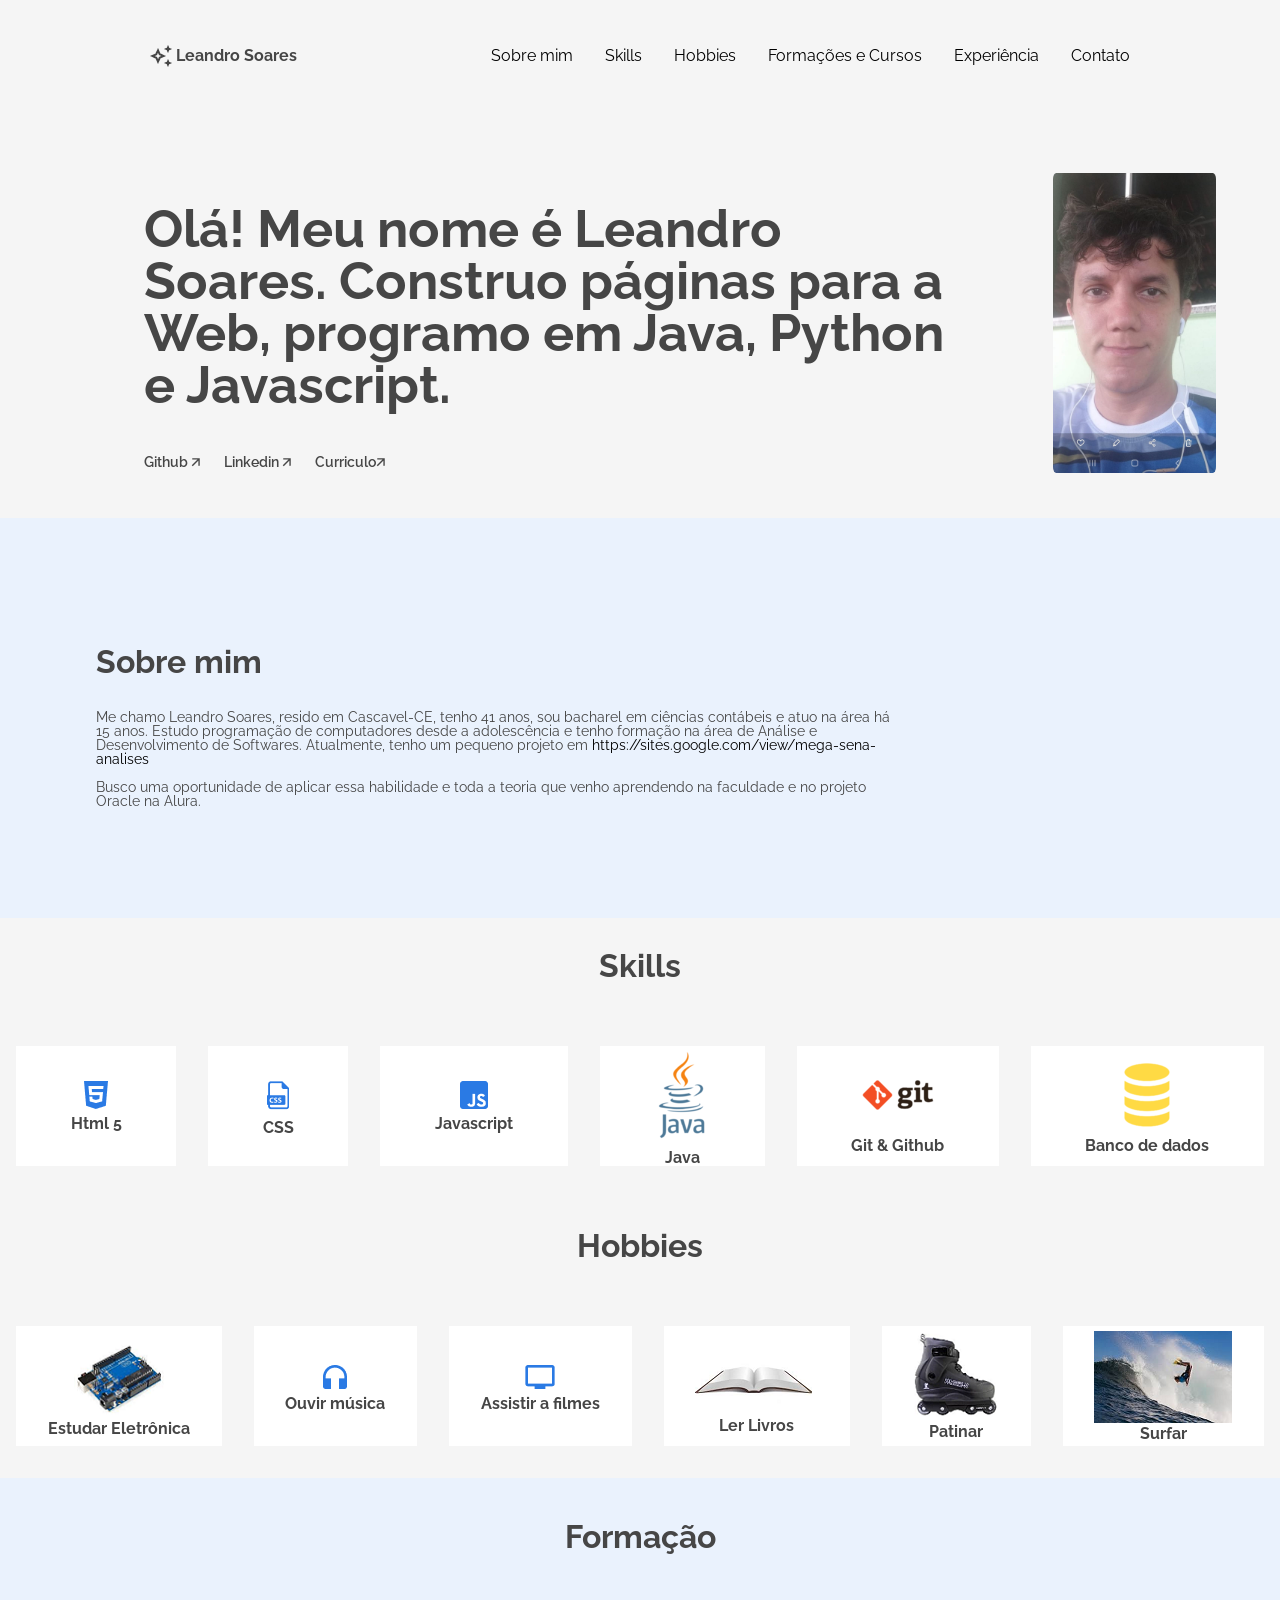
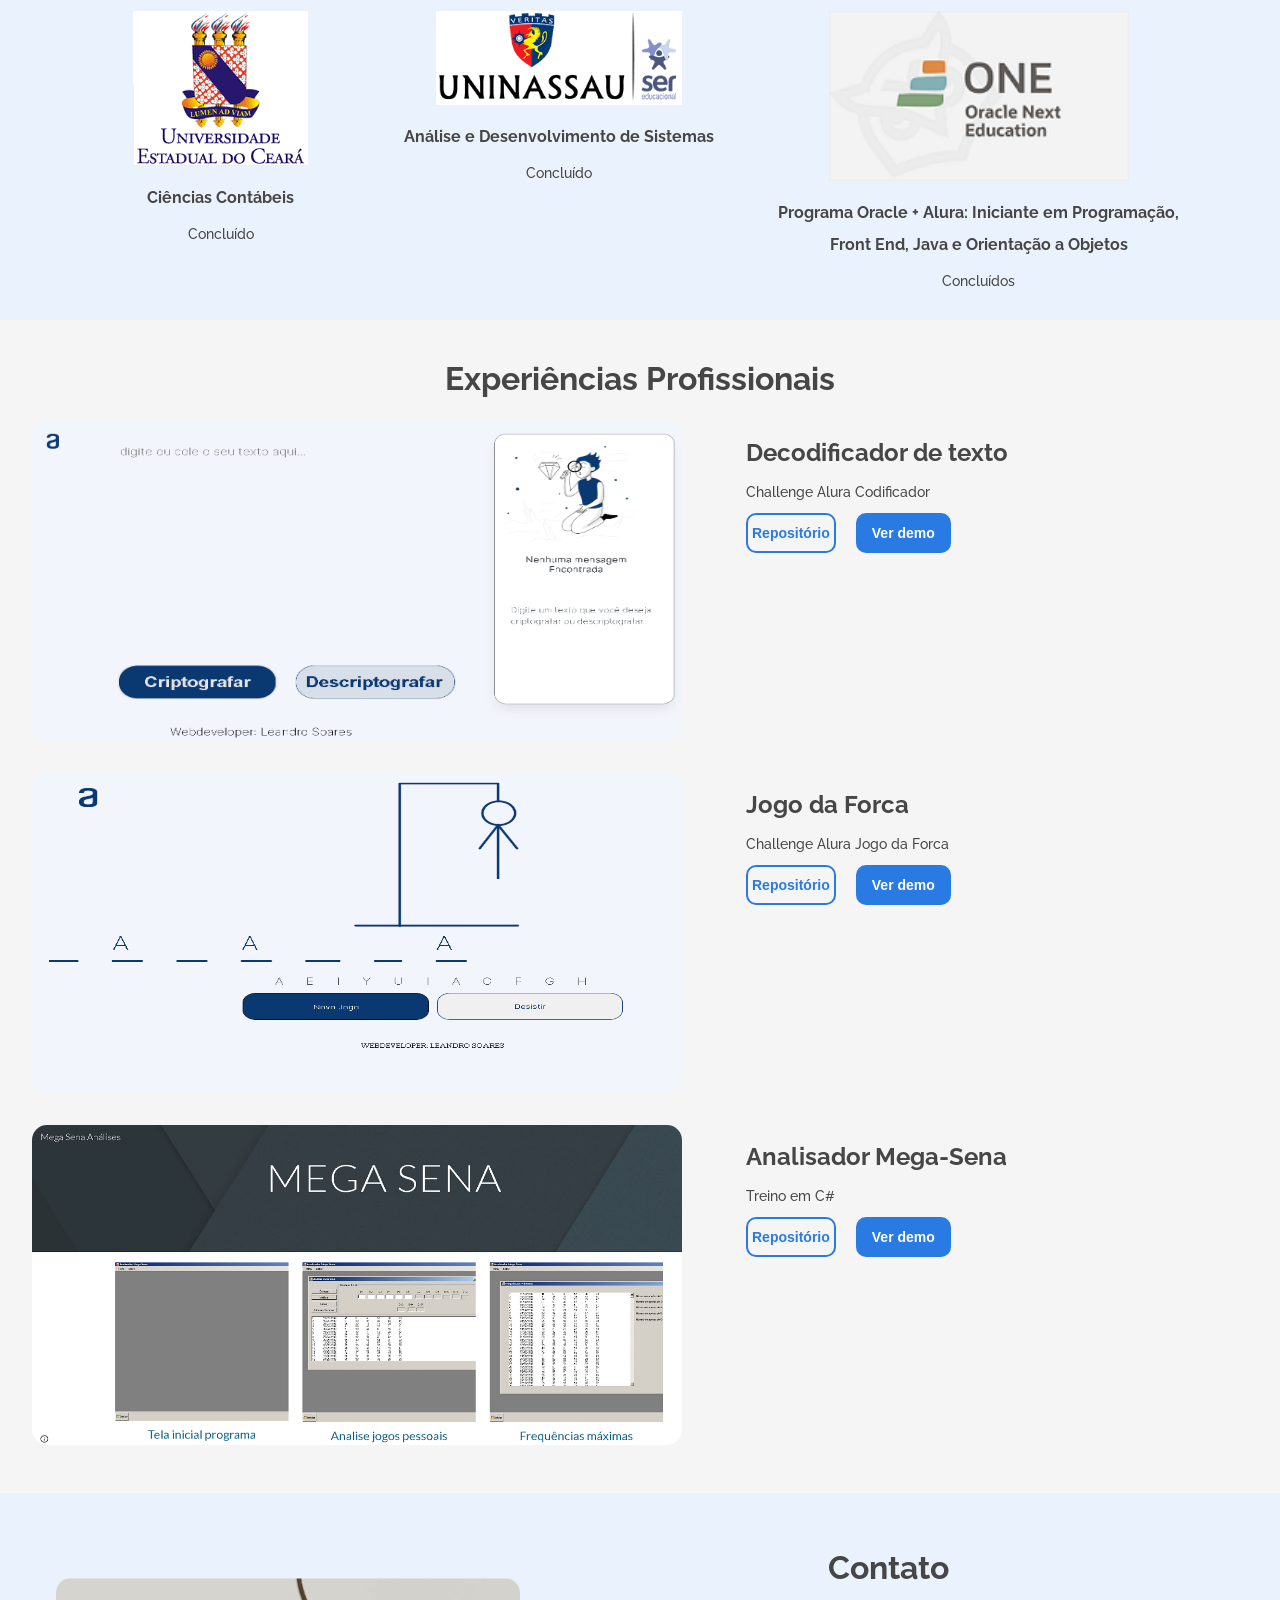
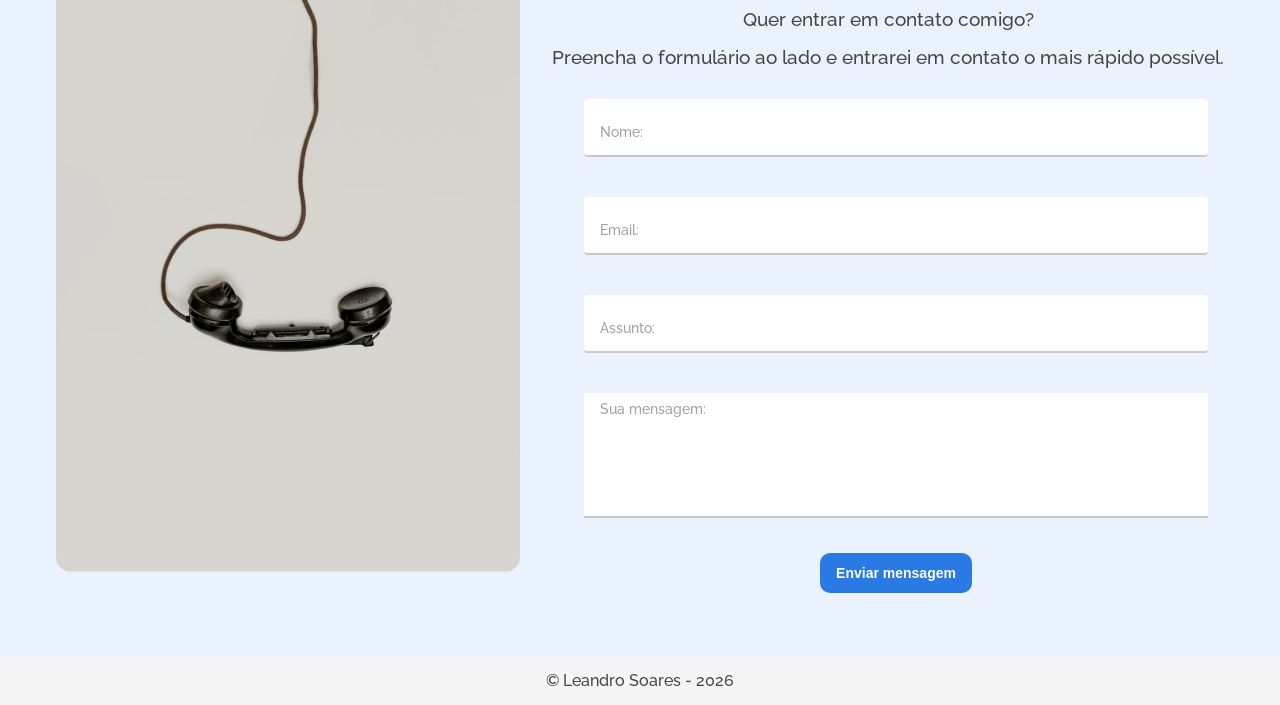
==== commit 10be2c79: "Update index.html Atualizações." ====
--- a/index.html
+++ b/index.html
@@ -45,7 +45,6 @@
                 <img class="title__profile" src="assets/minha-foto.jpg" alt="Foto de perfil do Leandro">
                 <div class="title__container">
                     <h2 class="title__bio">Olá! Meu nome é Leandro Soares. Construo páginas para a Web, programo em Java, Python e Javascript.</h2>
-                    <h3 class="title__subsection">Estou cursando graduação tecnológica em Análise e Desenvolvimento de Sistemas e, atualmente, participo do projeto Oracle ONE na Alura.</h3>
                     <ul class="title__network">
                         <li class="title__network__item"><a href="https://github.com/leandrossce" target="_blank" rel="noreferrer">Github <img src="assets/arrow.png" alt="Abrir Github"> </a></li>
                         <li class="title__network__item"><a href="https://www.linkedin.com/in/leandrossce" target="_blank" rel="noreferrer">Linkedin <img src="assets/arrow.png" alt="Abrir Linkedin"></a></li>
